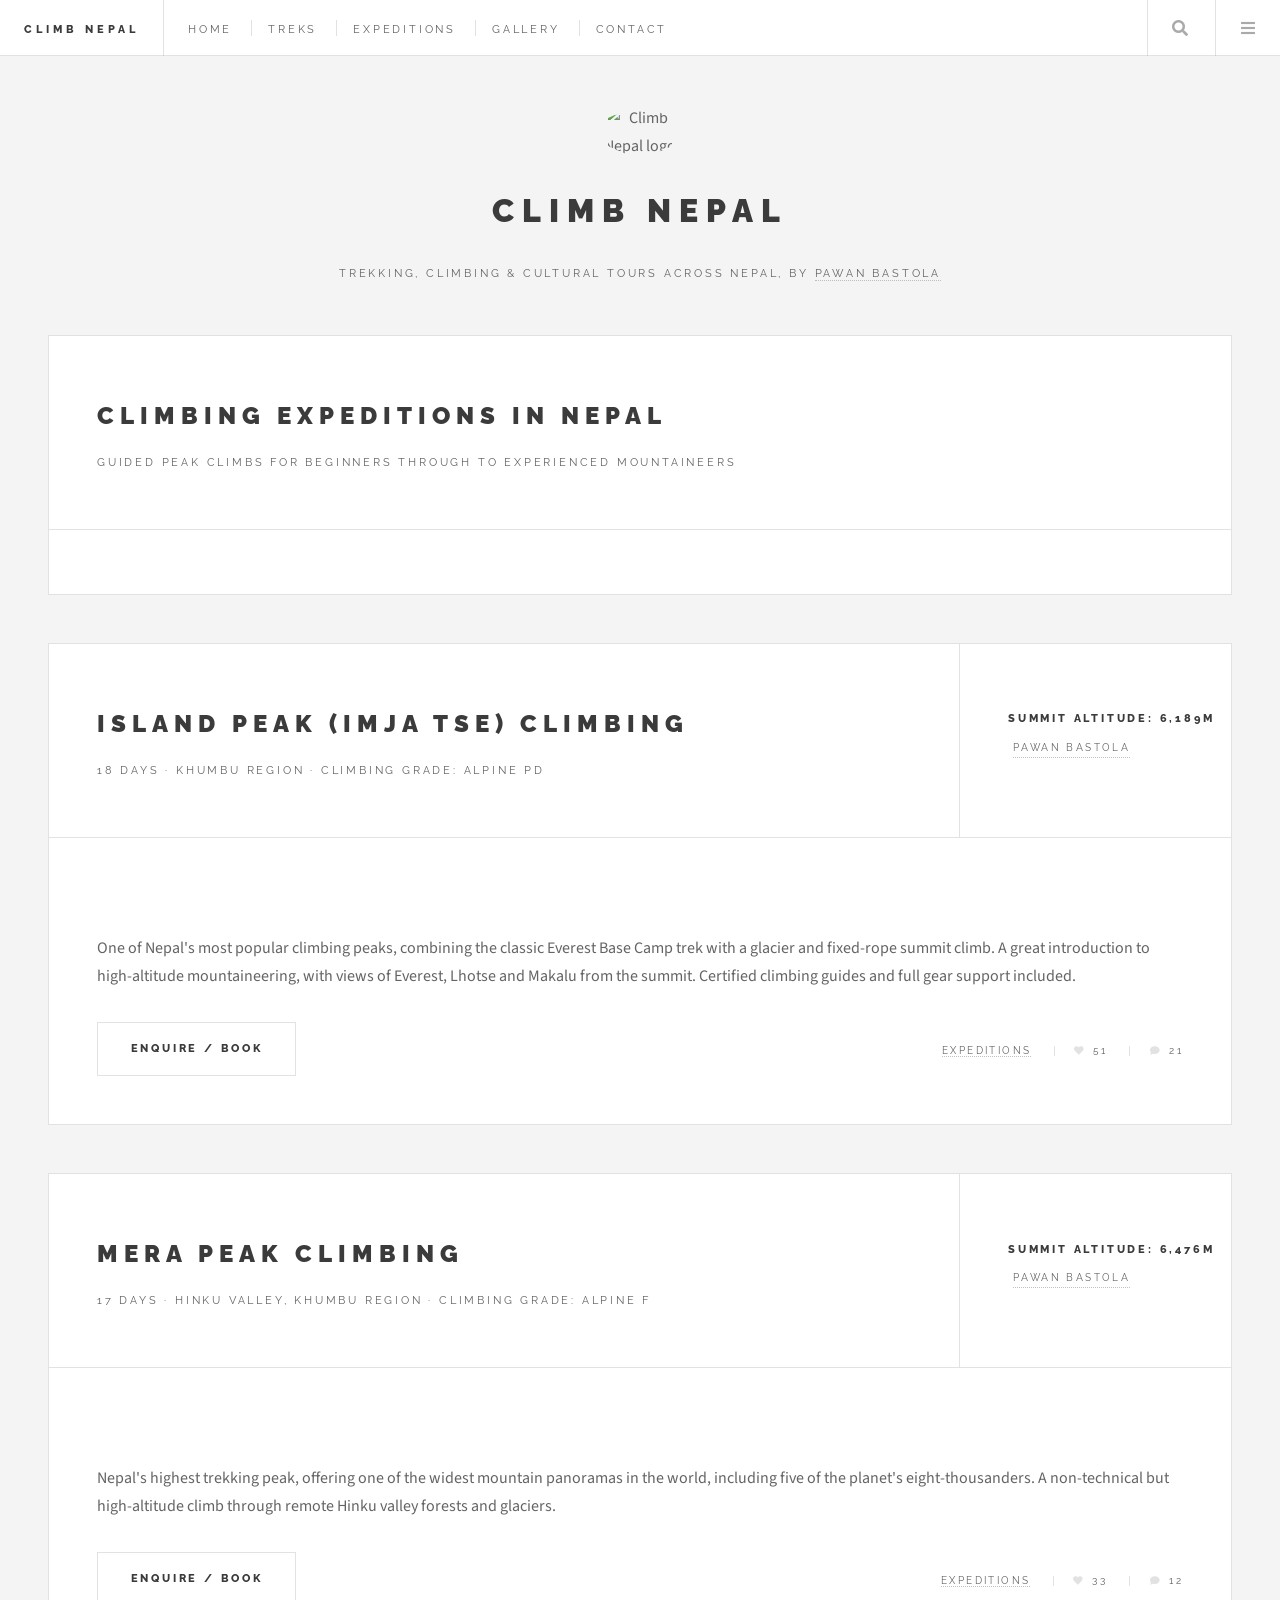
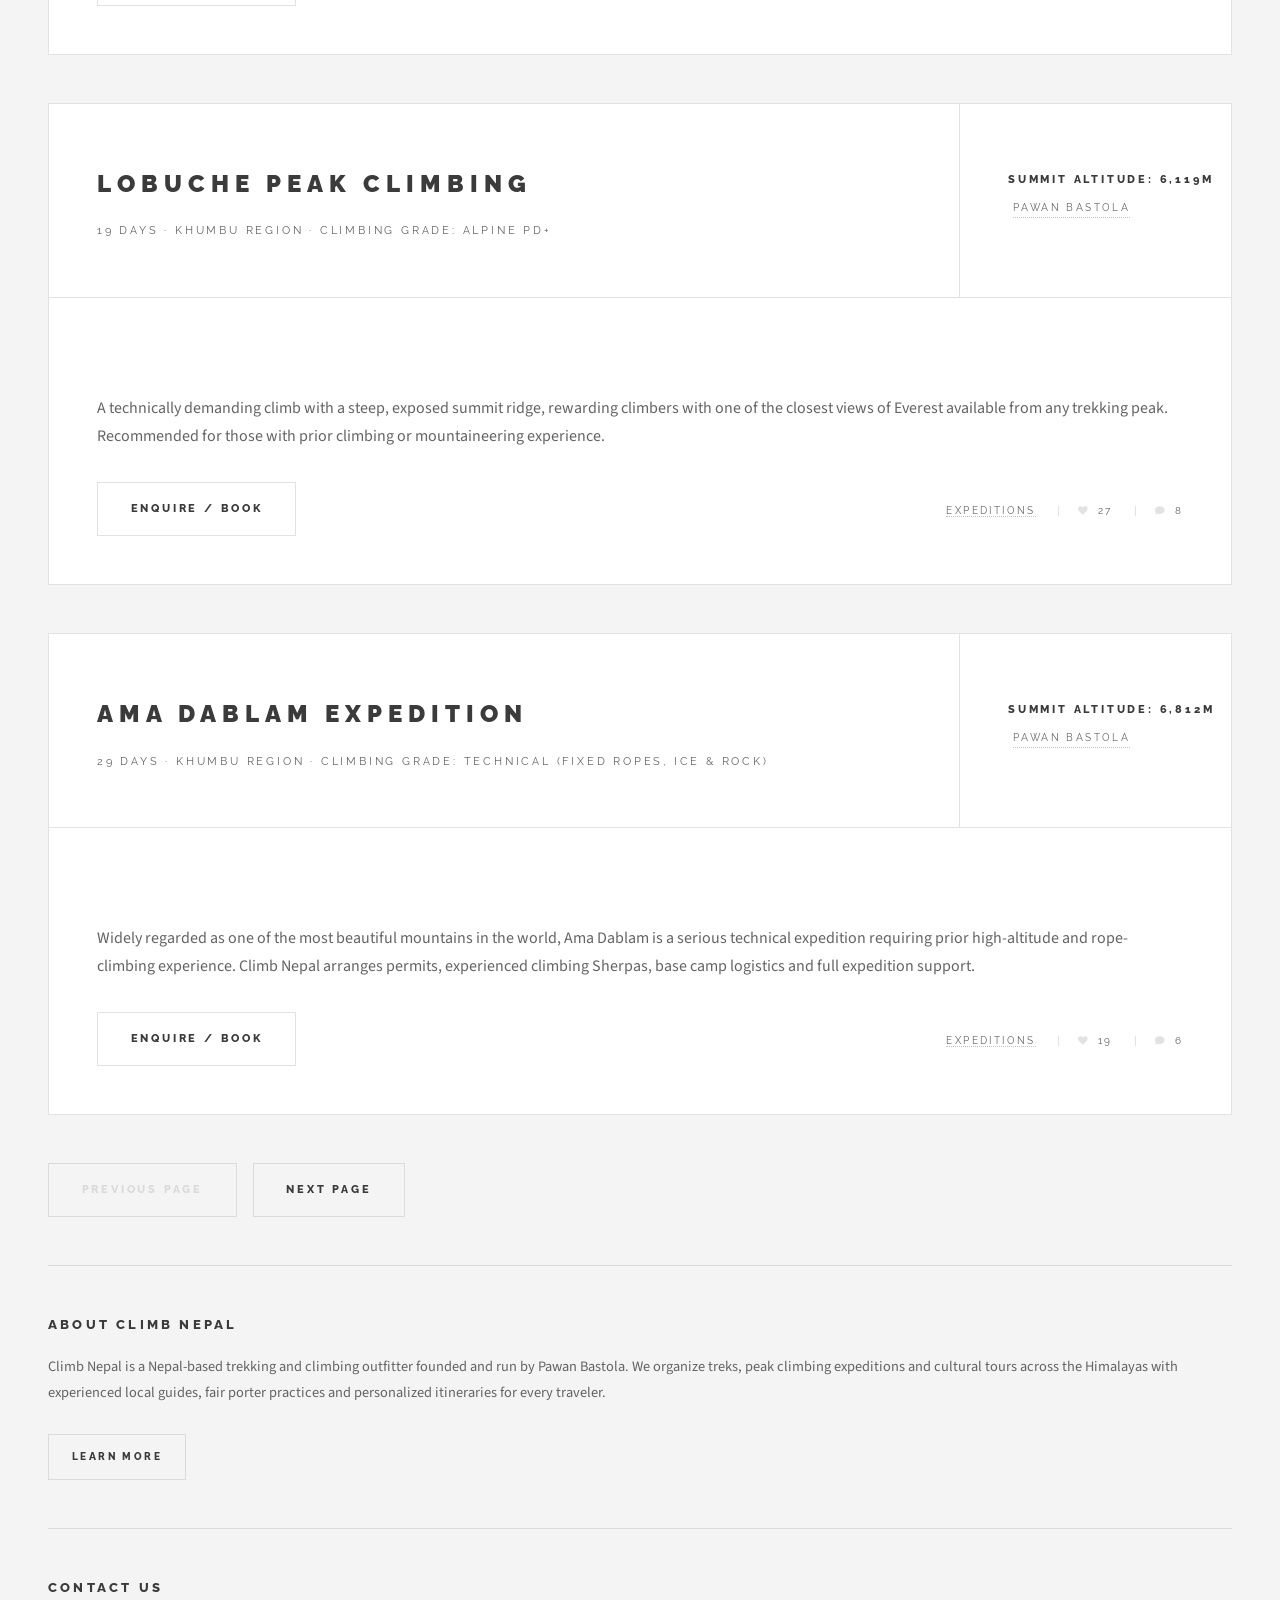
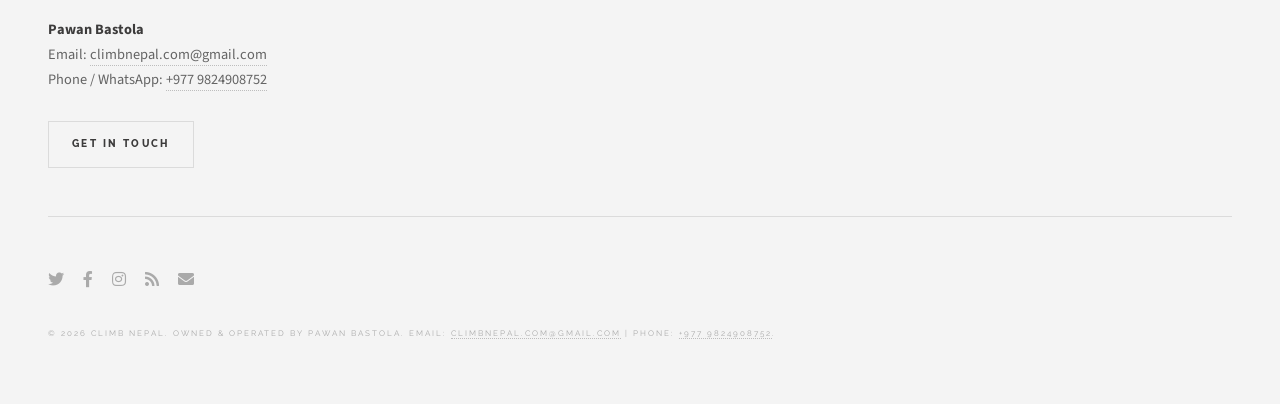
==== expeditions.html @ e48741c3 "Added via upload commit to host in git" ====
<!DOCTYPE HTML>

<html>

<head>
	<title>Expeditions | Climb Nepal</title>
	<meta charset="utf-8" />
	<meta name="viewport" content="width=device-width, initial-scale=1, user-scalable=no" />
	<meta name="description" content="Guided peak climbing expeditions in Nepal with Climb Nepal - Island Peak, Mera Peak, Lobuche, Ama Dablam and more." />
	<link rel="stylesheet" href="assets/css/main.css" />
</head>

<body class="is-preload">

	<!-- Wrapper -->
	<div id="wrapper">

		<!-- Header -->
		<header id="header">
			<h1><a href="index.html">Climb Nepal</a></h1>
			<nav class="links">
				<ul>
					<li><a href="index.html">Home</a></li>
					<li><a href="treks.html">Treks</a></li>
					<li><a href="expeditions.html" class="active">Expeditions</a></li>
					<li><a href="gallery.html">Gallery</a></li>
					<li><a href="contact.html">Contact</a></li>
				</ul>
			</nav>
			<nav class="main">
				<ul>
					<li class="search">
						<a class="fa-search" href="#search">Search</a>
						<form id="search" method="get" action="#">
							<input type="text" name="query" placeholder="Search treks, peaks, tours..." />
						</form>
					</li>
					<li class="menu">
						<a class="fa-bars" href="#menu">Menu</a>
					</li>
				</ul>
			</nav>
		</header>

		<!-- Menu -->
		<section id="menu">

			<!-- Search -->
			<section>
				<form class="search" method="get" action="#">
					<input type="text" name="query" placeholder="Search treks, peaks, tours..." />
				</form>
			</section>

			<!-- Links -->
			<section>
				<ul class="links">
					<li>
						<a href="treks.html">
							<h3>Trekking Packages</h3>
							<p>Everest, Annapurna, Langtang &amp; Manaslu routes</p>
						</a>
					</li>
					<li>
						<a href="expeditions.html">
							<h3>Peak Climbing</h3>
							<p>Guided climbs on Nepal's trekking peaks</p>
						</a>
					</li>
					<li>
						<a href="tours.html">
							<h3>Cultural Tours</h3>
							<p>Kathmandu Valley heritage &amp; sightseeing</p>
						</a>
					</li>
					<li>
						<a href="contact.html">
							<h3>Plan Your Trip</h3>
							<p>Talk to us about custom itineraries</p>
						</a>
					</li>
				</ul>
			</section>

			<!-- Actions -->
			<section>
				<ul class="actions stacked">
					<li><a href="contact.html" class="button large fit">Book Now</a></li>
				</ul>
			</section>

		</section>

		<!-- Main -->
		<div id="main">

			<!-- Page Title -->
			<article class="post">
				<header>
					<div class="title">
						<h2>Climbing Expeditions in Nepal</h2>
						<p>Guided peak climbs for beginners through to experienced mountaineers</p>
					</div>
				</header>
			</article>

			<!-- Expedition -->
			<article class="post">
				<header>
					<div class="title">
						<h2><a href="single.html">Island Peak (Imja Tse) Climbing</a></h2>
						<p>18 Days &middot; Khumbu Region &middot; Climbing Grade: Alpine PD</p>
					</div>
					<div class="meta">
						<time class="published" datetime="2026-04-05">Summit altitude: 6,189m</time>
						<a href="#" class="author"><span class="name">Pawan Bastola</span><img src="images/avatar.jpg"
								alt="" /></a>
					</div>
				</header>
				<a href="single.html" class="image featured"><img src="images/pic03.jpg" alt="" /></a>
				<p>One of Nepal's most popular climbing peaks, combining the classic Everest Base Camp trek with a
					glacier and fixed-rope summit climb. A great introduction to high-altitude mountaineering, with
					views of Everest, Lhotse and Makalu from the summit. Certified climbing guides and full gear
					support included.</p>
				<footer>
					<ul class="actions">
						<li><a href="contact.html" class="button large">Enquire / Book</a></li>
					</ul>
					<ul class="stats">
						<li><a href="#">Expeditions</a></li>
						<li><a href="#" class="icon solid fa-heart">51</a></li>
						<li><a href="#" class="icon solid fa-comment">21</a></li>
					</ul>
				</footer>
			</article>

			<!-- Expedition -->
			<article class="post">
				<header>
					<div class="title">
						<h2><a href="single.html">Mera Peak Climbing</a></h2>
						<p>17 Days &middot; Hinku Valley, Khumbu Region &middot; Climbing Grade: Alpine F</p>
					</div>
					<div class="meta">
						<time class="published" datetime="2026-01-18">Summit altitude: 6,476m</time>
						<a href="#" class="author"><span class="name">Pawan Bastola</span><img src="images/avatar.jpg"
								alt="" /></a>
					</div>
				</header>
				<a href="single.html" class="image featured"><img src="images/pic11.jpg" alt="" /></a>
				<p>Nepal's highest trekking peak, offering one of the widest mountain panoramas in the world,
					including five of the planet's eight-thousanders. A non-technical but high-altitude climb
					through remote Hinku valley forests and glaciers.</p>
				<footer>
					<ul class="actions">
						<li><a href="contact.html" class="button large">Enquire / Book</a></li>
					</ul>
					<ul class="stats">
						<li><a href="#">Expeditions</a></li>
						<li><a href="#" class="icon solid fa-heart">33</a></li>
						<li><a href="#" class="icon solid fa-comment">12</a></li>
					</ul>
				</footer>
			</article>

			<!-- Expedition -->
			<article class="post">
				<header>
					<div class="title">
						<h2><a href="single.html">Lobuche Peak Climbing</a></h2>
						<p>19 Days &middot; Khumbu Region &middot; Climbing Grade: Alpine PD+</p>
					</div>
					<div class="meta">
						<time class="published" datetime="2026-03-12">Summit altitude: 6,119m</time>
						<a href="#" class="author"><span class="name">Pawan Bastola</span><img src="images/avatar.jpg"
								alt="" /></a>
					</div>
				</header>
				<a href="single.html" class="image featured"><img src="images/pic09.jpg" alt="" /></a>
				<p>A technically demanding climb with a steep, exposed summit ridge, rewarding climbers with one of
					the closest views of Everest available from any trekking peak. Recommended for those with prior
					climbing or mountaineering experience.</p>
				<footer>
					<ul class="actions">
						<li><a href="contact.html" class="button large">Enquire / Book</a></li>
					</ul>
					<ul class="stats">
						<li><a href="#">Expeditions</a></li>
						<li><a href="#" class="icon solid fa-heart">27</a></li>
						<li><a href="#" class="icon solid fa-comment">8</a></li>
					</ul>
				</footer>
			</article>

			<!-- Expedition -->
			<article class="post">
				<header>
					<div class="title">
						<h2><a href="single.html">Ama Dablam Expedition</a></h2>
						<p>29 Days &middot; Khumbu Region &middot; Climbing Grade: Technical (fixed ropes, ice &amp; rock)</p>
					</div>
					<div class="meta">
						<time class="published" datetime="2026-09-15">Summit altitude: 6,812m</time>
						<a href="#" class="author"><span class="name">Pawan Bastola</span><img src="images/avatar.jpg"
								alt="" /></a>
					</div>
				</header>
				<a href="single.html" class="image featured"><img src="images/pic12.jpg" alt="" /></a>
				<p>Widely regarded as one of the most beautiful mountains in the world, Ama Dablam is a serious
					technical expedition requiring prior high-altitude and rope-climbing experience. Climb Nepal
					arranges permits, experienced climbing Sherpas, base camp logistics and full expedition support.</p>
				<footer>
					<ul class="actions">
						<li><a href="contact.html" class="button large">Enquire / Book</a></li>
					</ul>
					<ul class="stats">
						<li><a href="#">Expeditions</a></li>
						<li><a href="#" class="icon solid fa-heart">19</a></li>
						<li><a href="#" class="icon solid fa-comment">6</a></li>
					</ul>
				</footer>
			</article>

			<!-- Pagination -->
			<ul class="actions pagination">
				<li><a href="" class="disabled button large previous">Previous Page</a></li>
				<li><a href="#" class="button large next">Next Page</a></li>
			</ul>

		</div>

		<!-- Sidebar -->
		<section id="sidebar">

			<!-- Intro -->
			<section id="intro">
				<a href="index.html" class="logo"><img src="images/logo.jpg" alt="Climb Nepal logo" /></a>
				<header>
					<h2>Climb Nepal</h2>
					<p>Trekking, climbing &amp; cultural tours across Nepal, by <a href="contact.html">Pawan Bastola</a></p>
				</header>
			</section>

			<!-- About -->
			<section class="blurb">
				<h2>About Climb Nepal</h2>
				<p>Climb Nepal is a Nepal-based trekking and climbing outfitter founded and run by Pawan Bastola.
					We organize treks, peak climbing expeditions and cultural tours across the Himalayas with
					experienced local guides, fair porter practices and personalized itineraries for every traveler.</p>
				<ul class="actions">
					<li><a href="about.html" class="button">Learn More</a></li>
				</ul>
			</section>

			<!-- Contact -->
			<section class="blurb">
				<h2>Contact Us</h2>
				<p>
					<strong>Pawan Bastola</strong><br />
					Email: <a href="mailto:climbnepal.com@gmail.com">climbnepal.com@gmail.com</a><br />
					Phone / WhatsApp: <a href="tel:+9779824908752">+977 9824908752</a>
				</p>
				<ul class="actions">
					<li><a href="contact.html" class="button">Get In Touch</a></li>
				</ul>
			</section>

			<!-- Footer -->
			<section id="footer">
				<ul class="icons">
					<li><a href="#" class="icon brands fa-twitter"><span class="label">Twitter</span></a></li>
					<li><a href="#" class="icon brands fa-facebook-f"><span class="label">Facebook</span></a></li>
					<li><a href="#" class="icon brands fa-instagram"><span class="label">Instagram</span></a></li>
					<li><a href="#" class="icon solid fa-rss"><span class="label">RSS</span></a></li>
					<li><a href="mailto:climbnepal.com@gmail.com" class="icon solid fa-envelope"><span class="label">Email</span></a></li>
				</ul>
				<p class="copyright">&copy; 2026 Climb Nepal. Owned &amp; operated by Pawan Bastola. Email:
					<a href="mailto:climbnepal.com@gmail.com">climbnepal.com@gmail.com</a> | Phone:
					<a href="tel:+9779824908752">+977 9824908752</a>.</p>
			</section>

		</section>

	</div>

	<!-- Scripts -->
	<script src="assets/js/jquery.min.js"></script>
	<script src="assets/js/browser.min.js"></script>
	<script src="assets/js/breakpoints.min.js"></script>
	<script src="assets/js/util.js"></script>
	<script src="assets/js/main.js"></script>

</body>

</html>
---- assets/css/main.css ----
@import url(fontawesome-all.min.css);
@import url("https://fonts.googleapis.com/css?family=Source+Sans+Pro:400,700|Raleway:400,800,900");

/*
	Future Imperfect by HTML5 UP
	html5up.net | @ajlkn
	Free for personal and commercial use under the CCA 3.0 license (html5up.net/license)
*/

html, body, div, span, applet, object,
iframe, h1, h2, h3, h4, h5, h6, p, blockquote,
pre, a, abbr, acronym, address, big, cite,
code, del, dfn, em, img, ins, kbd, q, s, samp,
small, strike, strong, sub, sup, tt, var, b,
u, i, center, dl, dt, dd, ol, ul, li, fieldset,
form, label, legend, table, caption, tbody,
tfoot, thead, tr, th, td, article, aside,
canvas, details, embed, figure, figcaption,
footer, header, hgroup, menu, nav, output, ruby,
section, summary, time, mark, audio, video {
	margin: 0;
	padding: 0;
	border: 0;
	font-size: 100%;
	font: inherit;
	vertical-align: baseline;}

article, aside, details, figcaption, figure,
footer, header, hgroup, menu, nav, section {
	display: block;}

body {
	line-height: 1;
}

ol, ul {
	list-style: none;
}

blockquote, q {
	quotes: none;
}

	blockquote:before, blockquote:after, q:before, q:after {
		content: '';
		content: none;
	}

table {
	border-collapse: collapse;
	border-spacing: 0;
}

body {
	-webkit-text-size-adjust: none;
}

mark {
	background-color: transparent;
	color: inherit;
}

input::-moz-focus-inner {
	border: 0;
	padding: 0;
}

input, select, textarea {
	-moz-appearance: none;
	-webkit-appearance: none;
	-ms-appearance: none;
	appearance: none;
}

/* Basic */

	@-ms-viewport {
		width: device-width;
	}

	body {
		-ms-overflow-style: scrollbar;
	}

	@media screen and (max-width: 480px) {

		html, body {
			min-width: 320px;
		}

	}

	html {
		box-sizing: border-box;
	}

	*, *:before, *:after {
		box-sizing: inherit;
	}

	body {
		background: #f4f4f4;
	}

		body.is-preload *, body.is-preload *:before, body.is-preload *:after {
			-moz-animation: none !important;
			-webkit-animation: none !important;
			-ms-animation: none !important;
			animation: none !important;
			-moz-transition: none !important;
			-webkit-transition: none !important;
			-ms-transition: none !important;
			transition: none !important;
		}

/* Type */

	body, input, select, textarea {
		color: #646464;
		font-family: "Source Sans Pro", Helvetica, sans-serif;
		font-size: 14pt;
		font-weight: 400;
		line-height: 1.75;
	}

		@media screen and (max-width: 1680px) {

			body, input, select, textarea {
				font-size: 12pt;
			}

		}

		@media screen and (max-width: 1280px) {

			body, input, select, textarea {
				font-size: 12pt;
			}

		}

		@media screen and (max-width: 980px) {

			body, input, select, textarea {
				font-size: 12pt;
			}

		}

		@media screen and (max-width: 736px) {

			body, input, select, textarea {
				font-size: 12pt;
			}

		}

		@media screen and (max-width: 480px) {

			body, input, select, textarea {
				font-size: 12pt;
			}

		}

	a {
		-moz-transition: color 0.2s ease, border-bottom-color 0.2s ease;
		-webkit-transition: color 0.2s ease, border-bottom-color 0.2s ease;
		-ms-transition: color 0.2s ease, border-bottom-color 0.2s ease;
		transition: color 0.2s ease, border-bottom-color 0.2s ease;
		border-bottom: dotted 1px rgba(160, 160, 160, 0.65);
		color: inherit;
		text-decoration: none;
	}

		a:before {
			-moz-transition: color 0.2s ease;
			-webkit-transition: color 0.2s ease;
			-ms-transition: color 0.2s ease;
			transition: color 0.2s ease;
		}

		a:hover {
			border-bottom-color: transparent;
			color: #2ebaae !important;
		}

			a:hover:before {
				color: #2ebaae !important;
			}

	strong, b {
		color: #3c3b3b;
		font-weight: 700;
	}

	em, i {
		font-style: italic;
	}

	p {
		margin: 0 0 2em 0;
	}

	h1, h2, h3, h4, h5, h6 {
		color: #3c3b3b;
		font-family: "Raleway", Helvetica, sans-serif;
		font-weight: 800;
		letter-spacing: 0.25em;
		line-height: 1.65;
		margin: 0 0 1em 0;
		text-transform: uppercase;
	}

		h1 a, h2 a, h3 a, h4 a, h5 a, h6 a {
			color: inherit;
			border-bottom: 0;
		}

	h2 {
		font-size: 1.1em;
	}

	h3 {
		font-size: 0.9em;
	}

	h4 {
		font-size: 0.7em;
	}

	h5 {
		font-size: 0.7em;
	}

	h6 {
		font-size: 0.7em;
	}

	sub {
		font-size: 0.8em;
		position: relative;
		top: 0.5em;
	}

	sup {
		font-size: 0.8em;
		position: relative;
		top: -0.5em;
	}

	blockquote {
		border-left: solid 4px rgba(160, 160, 160, 0.3);
		font-style: italic;
		margin: 0 0 2em 0;
		padding: 0.5em 0 0.5em 2em;
	}

	code {
		background: rgba(160, 160, 160, 0.075);
		border: solid 1px rgba(160, 160, 160, 0.3);
		font-family: "Courier New", monospace;
		font-size: 0.9em;
		margin: 0 0.25em;
		padding: 0.25em 0.65em;
	}

	pre {
		-webkit-overflow-scrolling: touch;
		font-family: "Courier New", monospace;
		font-size: 0.9em;
		margin: 0 0 2em 0;
	}

		pre code {
			display: block;
			line-height: 1.75em;
			padding: 1em 1.5em;
			overflow-x: auto;
		}

	hr {
		border: 0;
		border-bottom: solid 1px rgba(160, 160, 160, 0.3);
		margin: 2em 0;
	}

		hr.major {
			margin: 3em 0;
		}

	.align-left {
		text-align: left;
	}

	.align-center {
		text-align: center;
	}

	.align-right {
		text-align: right;
	}

/* Row */

	.row {
		display: flex;
		flex-wrap: wrap;
		box-sizing: border-box;
		align-items: stretch;
	}

		.row > * {
			box-sizing: border-box;
		}

		.row.gtr-uniform > * > :last-child {
			margin-bottom: 0;
		}

		.row.aln-left {
			justify-content: flex-start;
		}

		.row.aln-center {
			justify-content: center;
		}

		.row.aln-right {
			justify-content: flex-end;
		}

		.row.aln-top {
			align-items: flex-start;
		}

		.row.aln-middle {
			align-items: center;
		}

		.row.aln-bottom {
			align-items: flex-end;
		}

		.row > .imp {
			order: -1;
		}

		.row > .col-1 {
			width: 8.33333%;
		}

		.row > .off-1 {
			margin-left: 8.33333%;
		}

		.row > .col-2 {
			width: 16.66667%;
		}

		.row > .off-2 {
			margin-left: 16.66667%;
		}

		.row > .col-3 {
			width: 25%;
		}

		.row > .off-3 {
			margin-left: 25%;
		}

		.row > .col-4 {
			width: 33.33333%;
		}

		.row > .off-4 {
			margin-left: 33.33333%;
		}

		.row > .col-5 {
			width: 41.66667%;
		}

		.row > .off-5 {
			margin-left: 41.66667%;
		}

		.row > .col-6 {
			width: 50%;
		}

		.row > .off-6 {
			margin-left: 50%;
		}

		.row > .col-7 {
			width: 58.33333%;
		}

		.row > .off-7 {
			margin-left: 58.33333%;
		}

		.row > .col-8 {
			width: 66.66667%;
		}

		.row > .off-8 {
			margin-left: 66.66667%;
		}

		.row > .col-9 {
			width: 75%;
		}

		.row > .off-9 {
			margin-left: 75%;
		}

		.row > .col-10 {
			width: 83.33333%;
		}

		.row > .off-10 {
			margin-left: 83.33333%;
		}

		.row > .col-11 {
			width: 91.66667%;
		}

		.row > .off-11 {
			margin-left: 91.66667%;
		}

		.row > .col-12 {
			width: 100%;
		}

		.row > .off-12 {
			margin-left: 100%;
		}

		.row.gtr-0 {
			margin-top: 0;
			margin-left: 0em;
		}

			.row.gtr-0 > * {
				padding: 0 0 0 0em;
			}

			.row.gtr-0.gtr-uniform {
				margin-top: 0em;
			}

				.row.gtr-0.gtr-uniform > * {
					padding-top: 0em;
				}

		.row.gtr-25 {
			margin-top: 0;
			margin-left: -0.25em;
		}

			.row.gtr-25 > * {
				padding: 0 0 0 0.25em;
			}

			.row.gtr-25.gtr-uniform {
				margin-top: -0.25em;
			}

				.row.gtr-25.gtr-uniform > * {
					padding-top: 0.25em;
				}

		.row.gtr-50 {
			margin-top: 0;
			margin-left: -0.5em;
		}

			.row.gtr-50 > * {
				padding: 0 0 0 0.5em;
			}

			.row.gtr-50.gtr-uniform {
				margin-top: -0.5em;
			}

				.row.gtr-50.gtr-uniform > * {
					padding-top: 0.5em;
				}

		.row {
			margin-top: 0;
			margin-left: -1em;
		}

			.row > * {
				padding: 0 0 0 1em;
			}

			.row.gtr-uniform {
				margin-top: -1em;
			}

				.row.gtr-uniform > * {
					padding-top: 1em;
				}

		.row.gtr-150 {
			margin-top: 0;
			margin-left: -1.5em;
		}

			.row.gtr-150 > * {
				padding: 0 0 0 1.5em;
			}

			.row.gtr-150.gtr-uniform {
				margin-top: -1.5em;
			}

				.row.gtr-150.gtr-uniform > * {
					padding-top: 1.5em;
				}

		.row.gtr-200 {
			margin-top: 0;
			margin-left: -2em;
		}

			.row.gtr-200 > * {
				padding: 0 0 0 2em;
			}

			.row.gtr-200.gtr-uniform {
				margin-top: -2em;
			}

				.row.gtr-200.gtr-uniform > * {
					padding-top: 2em;
				}

		@media screen and (max-width: 1680px) {

			.row {
				display: flex;
				flex-wrap: wrap;
				box-sizing: border-box;
				align-items: stretch;
			}

				.row > * {
					box-sizing: border-box;
				}

				.row.gtr-uniform > * > :last-child {
					margin-bottom: 0;
				}

				.row.aln-left {
					justify-content: flex-start;
				}

				.row.aln-center {
					justify-content: center;
				}

				.row.aln-right {
					justify-content: flex-end;
				}

				.row.aln-top {
					align-items: flex-start;
				}

				.row.aln-middle {
					align-items: center;
				}

				.row.aln-bottom {
					align-items: flex-end;
				}

				.row > .imp-xlarge {
					order: -1;
				}

				.row > .col-1-xlarge {
					width: 8.33333%;
				}

				.row > .off-1-xlarge {
					margin-left: 8.33333%;
				}

				.row > .col-2-xlarge {
					width: 16.66667%;
				}

				.row > .off-2-xlarge {
					margin-left: 16.66667%;
				}

				.row > .col-3-xlarge {
					width: 25%;
				}

				.row > .off-3-xlarge {
					margin-left: 25%;
				}

				.row > .col-4-xlarge {
					width: 33.33333%;
				}

				.row > .off-4-xlarge {
					margin-left: 33.33333%;
				}

				.row > .col-5-xlarge {
					width: 41.66667%;
				}

				.row > .off-5-xlarge {
					margin-left: 41.66667%;
				}

				.row > .col-6-xlarge {
					width: 50%;
				}

				.row > .off-6-xlarge {
					margin-left: 50%;
				}

				.row > .col-7-xlarge {
					width: 58.33333%;
				}

				.row > .off-7-xlarge {
					margin-left: 58.33333%;
				}

				.row > .col-8-xlarge {
					width: 66.66667%;
				}

				.row > .off-8-xlarge {
					margin-left: 66.66667%;
				}

				.row > .col-9-xlarge {
					width: 75%;
				}

				.row > .off-9-xlarge {
					margin-left: 75%;
				}

				.row > .col-10-xlarge {
					width: 83.33333%;
				}

				.row > .off-10-xlarge {
					margin-left: 83.33333%;
				}

				.row > .col-11-xlarge {
					width: 91.66667%;
				}

				.row > .off-11-xlarge {
					margin-left: 91.66667%;
				}

				.row > .col-12-xlarge {
					width: 100%;
				}

				.row > .off-12-xlarge {
					margin-left: 100%;
				}

				.row.gtr-0 {
					margin-top: 0;
					margin-left: 0em;
				}

					.row.gtr-0 > * {
						padding: 0 0 0 0em;
					}

					.row.gtr-0.gtr-uniform {
						margin-top: 0em;
					}

						.row.gtr-0.gtr-uniform > * {
							padding-top: 0em;
						}

				.row.gtr-25 {
					margin-top: 0;
					margin-left: -0.25em;
				}

					.row.gtr-25 > * {
						padding: 0 0 0 0.25em;
					}

					.row.gtr-25.gtr-uniform {
						margin-top: -0.25em;
					}

						.row.gtr-25.gtr-uniform > * {
							padding-top: 0.25em;
						}

				.row.gtr-50 {
					margin-top: 0;
					margin-left: -0.5em;
				}

					.row.gtr-50 > * {
						padding: 0 0 0 0.5em;
					}

					.row.gtr-50.gtr-uniform {
						margin-top: -0.5em;
					}

						.row.gtr-50.gtr-uniform > * {
							padding-top: 0.5em;
						}

				.row {
					margin-top: 0;
					margin-left: -1em;
				}

					.row > * {
						padding: 0 0 0 1em;
					}

					.row.gtr-uniform {
						margin-top: -1em;
					}

						.row.gtr-uniform > * {
							padding-top: 1em;
						}

				.row.gtr-150 {
					margin-top: 0;
					margin-left: -1.5em;
				}

					.row.gtr-150 > * {
						padding: 0 0 0 1.5em;
					}

					.row.gtr-150.gtr-uniform {
						margin-top: -1.5em;
					}

						.row.gtr-150.gtr-uniform > * {
							padding-top: 1.5em;
						}

				.row.gtr-200 {
					margin-top: 0;
					margin-left: -2em;
				}

					.row.gtr-200 > * {
						padding: 0 0 0 2em;
					}

					.row.gtr-200.gtr-uniform {
						margin-top: -2em;
					}

						.row.gtr-200.gtr-uniform > * {
							padding-top: 2em;
						}

		}

		@media screen and (max-width: 1280px) {

			.row {
				display: flex;
				flex-wrap: wrap;
				box-sizing: border-box;
				align-items: stretch;
			}

				.row > * {
					box-sizing: border-box;
				}

				.row.gtr-uniform > * > :last-child {
					margin-bottom: 0;
				}

				.row.aln-left {
					justify-content: flex-start;
				}

				.row.aln-center {
					justify-content: center;
				}

				.row.aln-right {
					justify-content: flex-end;
				}

				.row.aln-top {
					align-items: flex-start;
				}

				.row.aln-middle {
					align-items: center;
				}

				.row.aln-bottom {
					align-items: flex-end;
				}

				.row > .imp-large {
					order: -1;
				}

				.row > .col-1-large {
					width: 8.33333%;
				}

				.row > .off-1-large {
					margin-left: 8.33333%;
				}

				.row > .col-2-large {
					width: 16.66667%;
				}

				.row > .off-2-large {
					margin-left: 16.66667%;
				}

				.row > .col-3-large {
					width: 25%;
				}

				.row > .off-3-large {
					margin-left: 25%;
				}

				.row > .col-4-large {
					width: 33.33333%;
				}

				.row > .off-4-large {
					margin-left: 33.33333%;
				}

				.row > .col-5-large {
					width: 41.66667%;
				}

				.row > .off-5-large {
					margin-left: 41.66667%;
				}

				.row > .col-6-large {
					width: 50%;
				}

				.row > .off-6-large {
					margin-left: 50%;
				}

				.row > .col-7-large {
					width: 58.33333%;
				}

				.row > .off-7-large {
					margin-left: 58.33333%;
				}

				.row > .col-8-large {
					width: 66.66667%;
				}

				.row > .off-8-large {
					margin-left: 66.66667%;
				}

				.row > .col-9-large {
					width: 75%;
				}

				.row > .off-9-large {
					margin-left: 75%;
				}

				.row > .col-10-large {
					width: 83.33333%;
				}

				.row > .off-10-large {
					margin-left: 83.33333%;
				}

				.row > .col-11-large {
					width: 91.66667%;
				}

				.row > .off-11-large {
					margin-left: 91.66667%;
				}

				.row > .col-12-large {
					width: 100%;
				}

				.row > .off-12-large {
					margin-left: 100%;
				}

				.row.gtr-0 {
					margin-top: 0;
					margin-left: 0em;
				}

					.row.gtr-0 > * {
						padding: 0 0 0 0em;
					}

					.row.gtr-0.gtr-uniform {
						margin-top: 0em;
					}

						.row.gtr-0.gtr-uniform > * {
							padding-top: 0em;
						}

				.row.gtr-25 {
					margin-top: 0;
					margin-left: -0.25em;
				}

					.row.gtr-25 > * {
						padding: 0 0 0 0.25em;
					}

					.row.gtr-25.gtr-uniform {
						margin-top: -0.25em;
					}

						.row.gtr-25.gtr-uniform > * {
							padding-top: 0.25em;
						}

				.row.gtr-50 {
					margin-top: 0;
					margin-left: -0.5em;
				}

					.row.gtr-50 > * {
						padding: 0 0 0 0.5em;
					}

					.row.gtr-50.gtr-uniform {
						margin-top: -0.5em;
					}

						.row.gtr-50.gtr-uniform > * {
							padding-top: 0.5em;
						}

				.row {
					margin-top: 0;
					margin-left: -1em;
				}

					.row > * {
						padding: 0 0 0 1em;
					}

					.row.gtr-uniform {
						margin-top: -1em;
					}

						.row.gtr-uniform > * {
							padding-top: 1em;
						}

				.row.gtr-150 {
					margin-top: 0;
					margin-left: -1.5em;
				}

					.row.gtr-150 > * {
						padding: 0 0 0 1.5em;
					}

					.row.gtr-150.gtr-uniform {
						margin-top: -1.5em;
					}

						.row.gtr-150.gtr-uniform > * {
							padding-top: 1.5em;
						}

				.row.gtr-200 {
					margin-top: 0;
					margin-left: -2em;
				}

					.row.gtr-200 > * {
						padding: 0 0 0 2em;
					}

					.row.gtr-200.gtr-uniform {
						margin-top: -2em;
					}

						.row.gtr-200.gtr-uniform > * {
							padding-top: 2em;
						}

		}

		@media screen and (max-width: 980px) {

			.row {
				display: flex;
				flex-wrap: wrap;
				box-sizing: border-box;
				align-items: stretch;
			}

				.row > * {
					box-sizing: border-box;
				}

				.row.gtr-uniform > * > :last-child {
					margin-bottom: 0;
				}

				.row.aln-left {
					justify-content: flex-start;
				}

				.row.aln-center {
					justify-content: center;
				}

				.row.aln-right {
					justify-content: flex-end;
				}

				.row.aln-top {
					align-items: flex-start;
				}

				.row.aln-middle {
					align-items: center;
				}

				.row.aln-bottom {
					align-items: flex-end;
				}

				.row > .imp-medium {
					order: -1;
				}

				.row > .col-1-medium {
					width: 8.33333%;
				}

				.row > .off-1-medium {
					margin-left: 8.33333%;
				}

				.row > .col-2-medium {
					width: 16.66667%;
				}

				.row > .off-2-medium {
					margin-left: 16.66667%;
				}

				.row > .col-3-medium {
					width: 25%;
				}

				.row > .off-3-medium {
					margin-left: 25%;
				}

				.row > .col-4-medium {
					width: 33.33333%;
				}

				.row > .off-4-medium {
					margin-left: 33.33333%;
				}

				.row > .col-5-medium {
					width: 41.66667%;
				}

				.row > .off-5-medium {
					margin-left: 41.66667%;
				}

				.row > .col-6-medium {
					width: 50%;
				}

				.row > .off-6-medium {
					margin-left: 50%;
				}

				.row > .col-7-medium {
					width: 58.33333%;
				}

				.row > .off-7-medium {
					margin-left: 58.33333%;
				}

				.row > .col-8-medium {
					width: 66.66667%;
				}

				.row > .off-8-medium {
					margin-left: 66.66667%;
				}

				.row > .col-9-medium {
					width: 75%;
				}

				.row > .off-9-medium {
					margin-left: 75%;
				}

				.row > .col-10-medium {
					width: 83.33333%;
				}

				.row > .off-10-medium {
					margin-left: 83.33333%;
				}

				.row > .col-11-medium {
					width: 91.66667%;
				}

				.row > .off-11-medium {
					margin-left: 91.66667%;
				}

				.row > .col-12-medium {
					width: 100%;
				}

				.row > .off-12-medium {
					margin-left: 100%;
				}

				.row.gtr-0 {
					margin-top: 0;
					margin-left: 0em;
				}

					.row.gtr-0 > * {
						padding: 0 0 0 0em;
					}

					.row.gtr-0.gtr-uniform {
						margin-top: 0em;
					}

						.row.gtr-0.gtr-uniform > * {
							padding-top: 0em;
						}

				.row.gtr-25 {
					margin-top: 0;
					margin-left: -0.25em;
				}

					.row.gtr-25 > * {
						padding: 0 0 0 0.25em;
					}

					.row.gtr-25.gtr-uniform {
						margin-top: -0.25em;
					}

						.row.gtr-25.gtr-uniform > * {
							padding-top: 0.25em;
						}

				.row.gtr-50 {
					margin-top: 0;
					margin-left: -0.5em;
				}

					.row.gtr-50 > * {
						padding: 0 0 0 0.5em;
					}

					.row.gtr-50.gtr-uniform {
						margin-top: -0.5em;
					}

						.row.gtr-50.gtr-uniform > * {
							padding-top: 0.5em;
						}

				.row {
					margin-top: 0;
					margin-left: -1em;
				}

					.row > * {
						padding: 0 0 0 1em;
					}

					.row.gtr-uniform {
						margin-top: -1em;
					}

						.row.gtr-uniform > * {
							padding-top: 1em;
						}

				.row.gtr-150 {
					margin-top: 0;
					margin-left: -1.5em;
				}

					.row.gtr-150 > * {
						padding: 0 0 0 1.5em;
					}

					.row.gtr-150.gtr-uniform {
						margin-top: -1.5em;
					}

						.row.gtr-150.gtr-uniform > * {
							padding-top: 1.5em;
						}

				.row.gtr-200 {
					margin-top: 0;
					margin-left: -2em;
				}

					.row.gtr-200 > * {
						padding: 0 0 0 2em;
					}

					.row.gtr-200.gtr-uniform {
						margin-top: -2em;
					}

						.row.gtr-200.gtr-uniform > * {
							padding-top: 2em;
						}

		}

		@media screen and (max-width: 736px) {

			.row {
				display: flex;
				flex-wrap: wrap;
				box-sizing: border-box;
				align-items: stretch;
			}

				.row > * {
					box-sizing: border-box;
				}

				.row.gtr-uniform > * > :last-child {
					margin-bottom: 0;
				}

				.row.aln-left {
					justify-content: flex-start;
				}

				.row.aln-center {
					justify-content: center;
				}

				.row.aln-right {
					justify-content: flex-end;
				}

				.row.aln-top {
					align-items: flex-start;
				}

				.row.aln-middle {
					align-items: center;
				}

				.row.aln-bottom {
					align-items: flex-end;
				}

				.row > .imp-small {
					order: -1;
				}

				.row > .col-1-small {
					width: 8.33333%;
				}

				.row > .off-1-small {
					margin-left: 8.33333%;
				}

				.row > .col-2-small {
					width: 16.66667%;
				}

				.row > .off-2-small {
					margin-left: 16.66667%;
				}

				.row > .col-3-small {
					width: 25%;
				}

				.row > .off-3-small {
					margin-left: 25%;
				}

				.row > .col-4-small {
					width: 33.33333%;
				}

				.row > .off-4-small {
					margin-left: 33.33333%;
				}

				.row > .col-5-small {
					width: 41.66667%;
				}

				.row > .off-5-small {
					margin-left: 41.66667%;
				}

				.row > .col-6-small {
					width: 50%;
				}

				.row > .off-6-small {
					margin-left: 50%;
				}

				.row > .col-7-small {
					width: 58.33333%;
				}

				.row > .off-7-small {
					margin-left: 58.33333%;
				}

				.row > .col-8-small {
					width: 66.66667%;
				}

				.row > .off-8-small {
					margin-left: 66.66667%;
				}

				.row > .col-9-small {
					width: 75%;
				}

				.row > .off-9-small {
					margin-left: 75%;
				}

				.row > .col-10-small {
					width: 83.33333%;
				}

				.row > .off-10-small {
					margin-left: 83.33333%;
				}

				.row > .col-11-small {
					width: 91.66667%;
				}

				.row > .off-11-small {
					margin-left: 91.66667%;
				}

				.row > .col-12-small {
					width: 100%;
				}

				.row > .off-12-small {
					margin-left: 100%;
				}

				.row.gtr-0 {
					margin-top: 0;
					margin-left: 0em;
				}

					.row.gtr-0 > * {
						padding: 0 0 0 0em;
					}

					.row.gtr-0.gtr-uniform {
						margin-top: 0em;
					}

						.row.gtr-0.gtr-uniform > * {
							padding-top: 0em;
						}

				.row.gtr-25 {
					margin-top: 0;
					margin-left: -0.25em;
				}

					.row.gtr-25 > * {
						padding: 0 0 0 0.25em;
					}

					.row.gtr-25.gtr-uniform {
						margin-top: -0.25em;
					}

						.row.gtr-25.gtr-uniform > * {
							padding-top: 0.25em;
						}

				.row.gtr-50 {
					margin-top: 0;
					margin-left: -0.5em;
				}

					.row.gtr-50 > * {
						padding: 0 0 0 0.5em;
					}

					.row.gtr-50.gtr-uniform {
						margin-top: -0.5em;
					}

						.row.gtr-50.gtr-uniform > * {
							padding-top: 0.5em;
						}

				.row {
					margin-top: 0;
					margin-left: -1em;
				}

					.row > * {
						padding: 0 0 0 1em;
					}

					.row.gtr-uniform {
						margin-top: -1em;
					}

						.row.gtr-uniform > * {
							padding-top: 1em;
						}

				.row.gtr-150 {
					margin-top: 0;
					margin-left: -1.5em;
				}

					.row.gtr-150 > * {
						padding: 0 0 0 1.5em;
					}

					.row.gtr-150.gtr-uniform {
						margin-top: -1.5em;
					}

						.row.gtr-150.gtr-uniform > * {
							padding-top: 1.5em;
						}

				.row.gtr-200 {
					margin-top: 0;
					margin-left: -2em;
				}

					.row.gtr-200 > * {
						padding: 0 0 0 2em;
					}

					.row.gtr-200.gtr-uniform {
						margin-top: -2em;
					}

						.row.gtr-200.gtr-uniform > * {
							padding-top: 2em;
						}

		}

		@media screen and (max-width: 480px) {

			.row {
				display: flex;
				flex-wrap: wrap;
				box-sizing: border-box;
				align-items: stretch;
			}

				.row > * {
					box-sizing: border-box;
				}

				.row.gtr-uniform > * > :last-child {
					margin-bottom: 0;
				}

				.row.aln-left {
					justify-content: flex-start;
				}

				.row.aln-center {
					justify-content: center;
				}

				.row.aln-right {
					justify-content: flex-end;
				}

				.row.aln-top {
					align-items: flex-start;
				}

				.row.aln-middle {
					align-items: center;
				}

				.row.aln-bottom {
					align-items: flex-end;
				}

				.row > .imp-xsmall {
					order: -1;
				}

				.row > .col-1-xsmall {
					width: 8.33333%;
				}

				.row > .off-1-xsmall {
					margin-left: 8.33333%;
				}

				.row > .col-2-xsmall {
					width: 16.66667%;
				}

				.row > .off-2-xsmall {
					margin-left: 16.66667%;
				}

				.row > .col-3-xsmall {
					width: 25%;
				}

				.row > .off-3-xsmall {
					margin-left: 25%;
				}

				.row > .col-4-xsmall {
					width: 33.33333%;
				}

				.row > .off-4-xsmall {
					margin-left: 33.33333%;
				}

				.row > .col-5-xsmall {
					width: 41.66667%;
				}

				.row > .off-5-xsmall {
					margin-left: 41.66667%;
				}

				.row > .col-6-xsmall {
					width: 50%;
				}

				.row > .off-6-xsmall {
					margin-left: 50%;
				}

				.row > .col-7-xsmall {
					width: 58.33333%;
				}

				.row > .off-7-xsmall {
					margin-left: 58.33333%;
				}

				.row > .col-8-xsmall {
					width: 66.66667%;
				}

				.row > .off-8-xsmall {
					margin-left: 66.66667%;
				}

				.row > .col-9-xsmall {
					width: 75%;
				}

				.row > .off-9-xsmall {
					margin-left: 75%;
				}

				.row > .col-10-xsmall {
					width: 83.33333%;
				}

				.row > .off-10-xsmall {
					margin-left: 83.33333%;
				}

				.row > .col-11-xsmall {
					width: 91.66667%;
				}

				.row > .off-11-xsmall {
					margin-left: 91.66667%;
				}

				.row > .col-12-xsmall {
					width: 100%;
				}

				.row > .off-12-xsmall {
					margin-left: 100%;
				}

				.row.gtr-0 {
					margin-top: 0;
					margin-left: 0em;
				}

					.row.gtr-0 > * {
						padding: 0 0 0 0em;
					}

					.row.gtr-0.gtr-uniform {
						margin-top: 0em;
					}

						.row.gtr-0.gtr-uniform > * {
							padding-top: 0em;
						}

				.row.gtr-25 {
					margin-top: 0;
					margin-left: -0.25em;
				}

					.row.gtr-25 > * {
						padding: 0 0 0 0.25em;
					}

					.row.gtr-25.gtr-uniform {
						margin-top: -0.25em;
					}

						.row.gtr-25.gtr-uniform > * {
							padding-top: 0.25em;
						}

				.row.gtr-50 {
					margin-top: 0;
					margin-left: -0.5em;
				}

					.row.gtr-50 > * {
						padding: 0 0 0 0.5em;
					}

					.row.gtr-50.gtr-uniform {
						margin-top: -0.5em;
					}

						.row.gtr-50.gtr-uniform > * {
							padding-top: 0.5em;
						}

				.row {
					margin-top: 0;
					margin-left: -1em;
				}

					.row > * {
						padding: 0 0 0 1em;
					}

					.row.gtr-uniform {
						margin-top: -1em;
					}

						.row.gtr-uniform > * {
							padding-top: 1em;
						}

				.row.gtr-150 {
					margin-top: 0;
					margin-left: -1.5em;
				}

					.row.gtr-150 > * {
						padding: 0 0 0 1.5em;
					}

					.row.gtr-150.gtr-uniform {
						margin-top: -1.5em;
					}

						.row.gtr-150.gtr-uniform > * {
							padding-top: 1.5em;
						}

				.row.gtr-200 {
					margin-top: 0;
					margin-left: -2em;
				}

					.row.gtr-200 > * {
						padding: 0 0 0 2em;
					}

					.row.gtr-200.gtr-uniform {
						margin-top: -2em;
					}

						.row.gtr-200.gtr-uniform > * {
							padding-top: 2em;
						}

		}

/* Author */

	.author {
		display: -moz-flex;
		display: -webkit-flex;
		display: -ms-flex;
		display: flex;
		-moz-flex-direction: row;
		-webkit-flex-direction: row;
		-ms-flex-direction: row;
		flex-direction: row;
		-moz-align-items: center;
		-webkit-align-items: center;
		-ms-align-items: center;
		align-items: center;
		-moz-justify-content: -moz-flex-end;
		-webkit-justify-content: -webkit-flex-end;
		-ms-justify-content: -ms-flex-end;
		justify-content: flex-end;
		border-bottom: 0;
		font-family: "Raleway", Helvetica, sans-serif;
		font-size: 0.6em;
		font-weight: 400;
		letter-spacing: 0.25em;
		text-transform: uppercase;
		white-space: nowrap;
	}

		.author .name {
			-moz-transition: border-bottom-color 0.2s ease;
			-webkit-transition: border-bottom-color 0.2s ease;
			-ms-transition: border-bottom-color 0.2s ease;
			transition: border-bottom-color 0.2s ease;
			border-bottom: dotted 1px rgba(160, 160, 160, 0.65);
			display: block;
			margin: 0 1.5em 0 0;
		}

		.author img {
			border-radius: 100%;
			display: block;
			width: 4em;
		}

		.author:hover .name {
			border-bottom-color: transparent;
		}

/* Blurb */

	.blurb h2 {
		font-size: 0.8em;
		margin: 0 0 1.5em 0;
	}

	.blurb h3 {
		font-size: 0.7em;
	}

	.blurb p {
		font-size: 0.9em;
	}

/* Box */

	.box {
		border: solid 1px rgba(160, 160, 160, 0.3);
		margin-bottom: 2em;
		padding: 1.5em;
	}

		.box > :last-child,
		.box > :last-child > :last-child,
		.box > :last-child > :last-child > :last-child {
			margin-bottom: 0;
		}

		.box.alt {
			border: 0;
			border-radius: 0;
			padding: 0;
		}

/* Button */

	input[type="submit"],
	input[type="reset"],
	input[type="button"],
	button,
	.button {
		-moz-appearance: none;
		-webkit-appearance: none;
		-ms-appearance: none;
		appearance: none;
		-moz-transition: background-color 0.2s ease, box-shadow 0.2s ease, color 0.2s ease;
		-webkit-transition: background-color 0.2s ease, box-shadow 0.2s ease, color 0.2s ease;
		-ms-transition: background-color 0.2s ease, box-shadow 0.2s ease, color 0.2s ease;
		transition: background-color 0.2s ease, box-shadow 0.2s ease, color 0.2s ease;
		background-color: transparent;
		border: 0;
		box-shadow: inset 0 0 0 1px rgba(160, 160, 160, 0.3);
		color: #3c3b3b !important;
		cursor: pointer;
		display: inline-block;
		font-family: "Raleway", Helvetica, sans-serif;
		font-size: 0.6em;
		font-weight: 800;
		height: 4.8125em;
		letter-spacing: 0.25em;
		line-height: 4.8125em;
		padding: 0 2.5em;
		text-align: center;
		text-decoration: none;
		text-transform: uppercase;
		white-space: nowrap;
	}

		input[type="submit"]:hover,
		input[type="reset"]:hover,
		input[type="button"]:hover,
		button:hover,
		.button:hover {
			box-shadow: inset 0 0 0 1px #2ebaae;
			color: #2ebaae !important;
		}

			input[type="submit"]:hover:active,
			input[type="reset"]:hover:active,
			input[type="button"]:hover:active,
			button:hover:active,
			.button:hover:active {
				background-color: rgba(46, 186, 174, 0.05);
			}

		input[type="submit"]:before, input[type="submit"]:after,
		input[type="reset"]:before,
		input[type="reset"]:after,
		input[type="button"]:before,
		input[type="button"]:after,
		button:before,
		button:after,
		.button:before,
		.button:after {
			color: #aaaaaa;
			position: relative;
		}

		input[type="submit"]:before,
		input[type="reset"]:before,
		input[type="button"]:before,
		button:before,
		.button:before {
			left: -1em;
			padding: 0 0 0 0.75em;
		}

		input[type="submit"]:after,
		input[type="reset"]:after,
		input[type="button"]:after,
		button:after,
		.button:after {
			left: 1em;
			padding: 0 0.75em 0 0;
		}

		input[type="submit"].fit,
		input[type="reset"].fit,
		input[type="button"].fit,
		button.fit,
		.button.fit {
			width: 100%;
		}

		input[type="submit"].large,
		input[type="reset"].large,
		input[type="button"].large,
		button.large,
		.button.large {
			font-size: 0.7em;
			padding: 0 3em;
		}

		input[type="submit"].small,
		input[type="reset"].small,
		input[type="button"].small,
		button.small,
		.button.small {
			font-size: 0.5em;
		}

		input[type="submit"].disabled, input[type="submit"]:disabled,
		input[type="reset"].disabled,
		input[type="reset"]:disabled,
		input[type="button"].disabled,
		input[type="button"]:disabled,
		button.disabled,
		button:disabled,
		.button.disabled,
		.button:disabled {
			pointer-events: none;
			color: rgba(160, 160, 160, 0.3) !important;
		}

			input[type="submit"].disabled:before, input[type="submit"]:disabled:before,
			input[type="reset"].disabled:before,
			input[type="reset"]:disabled:before,
			input[type="button"].disabled:before,
			input[type="button"]:disabled:before,
			button.disabled:before,
			button:disabled:before,
			.button.disabled:before,
			.button:disabled:before {
				color: rgba(160, 160, 160, 0.3) !important;
			}

/* Form */

	form {
		margin: 0 0 2em 0;
	}

		form.search {
			text-decoration: none;
			position: relative;
		}

			form.search:before {
				-moz-osx-font-smoothing: grayscale;
				-webkit-font-smoothing: antialiased;
				display: inline-block;
				font-style: normal;
				font-variant: normal;
				text-rendering: auto;
				line-height: 1;
				text-transform: none !important;
				font-family: 'Font Awesome 5 Free';
				font-weight: 900;
			}

			form.search:before {
				color: #aaaaaa;
				content: '\f002';
				display: block;
				height: 2.75em;
				left: 0;
				line-height: 2.75em;
				position: absolute;
				text-align: center;
				top: 0;
				width: 2.5em;
			}

			form.search > input:first-child {
				padding-left: 2.5em;
			}

	label {
		color: #3c3b3b;
		display: block;
		font-size: 0.9em;
		font-weight: 700;
		margin: 0 0 1em 0;
	}

	input[type="text"],
	input[type="password"],
	input[type="email"],
	input[type="tel"],
	select,
	textarea {
		-moz-appearance: none;
		-webkit-appearance: none;
		-ms-appearance: none;
		appearance: none;
		background: rgba(160, 160, 160, 0.075);
		border: none;
		border: solid 1px rgba(160, 160, 160, 0.3);
		border-radius: 0;
		color: inherit;
		display: block;
		outline: 0;
		padding: 0 1em;
		text-decoration: none;
		width: 100%;
	}

		input[type="text"]:invalid,
		input[type="password"]:invalid,
		input[type="email"]:invalid,
		input[type="tel"]:invalid,
		select:invalid,
		textarea:invalid {
			box-shadow: none;
		}

		input[type="text"]:focus,
		input[type="password"]:focus,
		input[type="email"]:focus,
		input[type="tel"]:focus,
		select:focus,
		textarea:focus {
			border-color: #2ebaae;
			box-shadow: inset 0 0 0 1px #2ebaae;
		}

	.select-wrapper {
		text-decoration: none;
		display: block;
		position: relative;
	}

		.select-wrapper:before {
			-moz-osx-font-smoothing: grayscale;
			-webkit-font-smoothing: antialiased;
			display: inline-block;
			font-style: normal;
			font-variant: normal;
			text-rendering: auto;
			line-height: 1;
			text-transform: none !important;
			font-family: 'Font Awesome 5 Free';
			font-weight: 900;
		}

		.select-wrapper:before {
			color: rgba(160, 160, 160, 0.3);
			content: '\f078';
			display: block;
			height: 2.75em;
			line-height: 2.75em;
			pointer-events: none;
			position: absolute;
			right: 0;
			text-align: center;
			top: 0;
			width: 2.75em;
		}

		.select-wrapper select::-ms-expand {
			display: none;
		}

	select {
		background-image: url("data:image/svg+xml;charset=utf8,%3Csvg xmlns='http://www.w3.org/2000/svg' width='40' height='40' preserveAspectRatio='none' viewBox='0 0 40 40'%3E%3Cpath d='M9.4,12.3l10.4,10.4l10.4-10.4c0.2-0.2,0.5-0.4,0.9-0.4c0.3,0,0.6,0.1,0.9,0.4l3.3,3.3c0.2,0.2,0.4,0.5,0.4,0.9 c0,0.4-0.1,0.6-0.4,0.9L20.7,31.9c-0.2,0.2-0.5,0.4-0.9,0.4c-0.3,0-0.6-0.1-0.9-0.4L4.3,17.3c-0.2-0.2-0.4-0.5-0.4-0.9 c0-0.4,0.1-0.6,0.4-0.9l3.3-3.3c0.2-0.2,0.5-0.4,0.9-0.4S9.1,12.1,9.4,12.3z' fill='rgba(160, 160, 160, 0.3)' /%3E%3C/svg%3E");
		background-size: 1.25rem;
		background-repeat: no-repeat;
		background-position: calc(100% - 1rem) center;
		height: 2.75em;
		padding-right: 2.75em;
		text-overflow: ellipsis;
	}

		select option {
			color: #3c3b3b;
			background: #ffffff;
		}

		select:focus::-ms-value {
			background-color: transparent;
		}

		select::-ms-expand {
			display: none;
		}

	input[type="text"],
	input[type="password"],
	input[type="email"],
	select {
		height: 2.75em;
	}

	textarea {
		padding: 0.75em 1em;
	}

	input[type="checkbox"],
	input[type="radio"] {
		-moz-appearance: none;
		-webkit-appearance: none;
		-ms-appearance: none;
		appearance: none;
		display: block;
		float: left;
		margin-right: -2em;
		opacity: 0;
		width: 1em;
		z-index: -1;
	}

		input[type="checkbox"] + label,
		input[type="radio"] + label {
			text-decoration: none;
			color: #646464;
			cursor: pointer;
			display: inline-block;
			font-size: 1em;
			font-weight: 400;
			padding-left: 2.4em;
			padding-right: 0.75em;
			position: relative;
		}

			input[type="checkbox"] + label:before,
			input[type="radio"] + label:before {
				-moz-osx-font-smoothing: grayscale;
				-webkit-font-smoothing: antialiased;
				display: inline-block;
				font-style: normal;
				font-variant: normal;
				text-rendering: auto;
				line-height: 1;
				text-transform: none !important;
				font-family: 'Font Awesome 5 Free';
				font-weight: 900;
			}

			input[type="checkbox"] + label:before,
			input[type="radio"] + label:before {
				background: rgba(160, 160, 160, 0.075);
				border: solid 1px rgba(160, 160, 160, 0.3);
				content: '';
				display: inline-block;
				font-size: 0.8em;
				height: 2.0625em;
				left: 0;
				line-height: 2.0625em;
				position: absolute;
				text-align: center;
				top: 0;
				width: 2.0625em;
			}

		input[type="checkbox"]:checked + label:before,
		input[type="radio"]:checked + label:before {
			background: #3c3b3b;
			border-color: #3c3b3b;
			color: #ffffff;
			content: '\f00c';
		}

		input[type="checkbox"]:focus + label:before,
		input[type="radio"]:focus + label:before {
			border-color: #2ebaae;
			box-shadow: 0 0 0 1px #2ebaae;
		}

	input[type="radio"] + label:before {
		border-radius: 100%;
	}

	::-webkit-input-placeholder {
		color: #aaaaaa !important;
		opacity: 1.0;
	}

	:-moz-placeholder {
		color: #aaaaaa !important;
		opacity: 1.0;
	}

	::-moz-placeholder {
		color: #aaaaaa !important;
		opacity: 1.0;
	}

	:-ms-input-placeholder {
		color: #aaaaaa !important;
		opacity: 1.0;
	}

/* Icon */

	.icon {
		text-decoration: none;
		border-bottom: none;
		position: relative;
	}

		.icon:before {
			-moz-osx-font-smoothing: grayscale;
			-webkit-font-smoothing: antialiased;
			display: inline-block;
			font-style: normal;
			font-variant: normal;
			text-rendering: auto;
			line-height: 1;
			text-transform: none !important;
			font-family: 'Font Awesome 5 Free';
			font-weight: 400;
		}

		.icon > .label {
			display: none;
		}

		.icon:before {
			line-height: inherit;
		}

		.icon.solid:before {
			font-weight: 900;
		}

		.icon.brands:before {
			font-family: 'Font Awesome 5 Brands';
		}

		.icon.suffix:before {
			float: right;
		}

/* Image */

	.image {
		border: 0;
		display: inline-block;
		position: relative;
	}

		.image img {
			display: block;
		}

		.image.left, .image.right {
			max-width: 40%;
		}

			.image.left img, .image.right img {
				width: 100%;
			}

		.image.left {
			float: left;
			padding: 0 1.5em 1em 0;
			top: 0.25em;
		}

		.image.right {
			float: right;
			padding: 0 0 1em 1.5em;
			top: 0.25em;
		}

		.image.fit {
			display: block;
			margin: 0 0 2em 0;
			width: 100%;
		}

			.image.fit img {
				width: 100%;
			}

		.image.featured {
			display: block;
			margin: 0 0 3em 0;
			width: 100%;
		}

			.image.featured img {
				width: 100%;
			}

			@media screen and (max-width: 736px) {

				.image.featured {
					margin: 0 0 1.5em 0;
				}

			}

		.image.main {
			display: block;
			margin: 0 0 3em 0;
			width: 100%;
		}

			.image.main img {
				width: 100%;
			}

/* List */

	ol {
		list-style: decimal;
		margin: 0 0 2em 0;
		padding-left: 1.25em;
	}

		ol li {
			padding-left: 0.25em;
		}

	ul {
		list-style: disc;
		margin: 0 0 2em 0;
		padding-left: 1em;
	}

		ul li {
			padding-left: 0.5em;
		}

		ul.alt {
			list-style: none;
			padding-left: 0;
		}

			ul.alt li {
				border-top: solid 1px rgba(160, 160, 160, 0.3);
				padding: 0.5em 0;
			}

				ul.alt li:first-child {
					border-top: 0;
					padding-top: 0;
				}

	dl {
		margin: 0 0 2em 0;
	}

		dl dt {
			display: block;
			font-weight: 700;
			margin: 0 0 1em 0;
		}

		dl dd {
			margin-left: 2em;
		}

/* Actions */

	ul.actions {
		display: -moz-flex;
		display: -webkit-flex;
		display: -ms-flex;
		display: flex;
		cursor: default;
		list-style: none;
		margin-left: -1em;
		padding-left: 0;
	}

		ul.actions li {
			padding: 0 0 0 1em;
			vertical-align: middle;
		}

		ul.actions.special {
			-moz-justify-content: center;
			-webkit-justify-content: center;
			-ms-justify-content: center;
			justify-content: center;
			width: 100%;
			margin-left: 0;
		}

			ul.actions.special li:first-child {
				padding-left: 0;
			}

		ul.actions.stacked {
			-moz-flex-direction: column;
			-webkit-flex-direction: column;
			-ms-flex-direction: column;
			flex-direction: column;
			margin-left: 0;
		}

			ul.actions.stacked li {
				padding: 1.3em 0 0 0;
			}

				ul.actions.stacked li:first-child {
					padding-top: 0;
				}

		ul.actions.fit {
			width: calc(100% + 1em);
		}

			ul.actions.fit li {
				-moz-flex-grow: 1;
				-webkit-flex-grow: 1;
				-ms-flex-grow: 1;
				flex-grow: 1;
				-moz-flex-shrink: 1;
				-webkit-flex-shrink: 1;
				-ms-flex-shrink: 1;
				flex-shrink: 1;
				width: 100%;
			}

				ul.actions.fit li > * {
					width: 100%;
				}

			ul.actions.fit.stacked {
				width: 100%;
			}

		@media screen and (max-width: 480px) {

			ul.actions:not(.fixed) {
				-moz-flex-direction: column;
				-webkit-flex-direction: column;
				-ms-flex-direction: column;
				flex-direction: column;
				margin-left: 0;
				width: 100% !important;
			}

				ul.actions:not(.fixed) li {
					-moz-flex-grow: 1;
					-webkit-flex-grow: 1;
					-ms-flex-grow: 1;
					flex-grow: 1;
					-moz-flex-shrink: 1;
					-webkit-flex-shrink: 1;
					-ms-flex-shrink: 1;
					flex-shrink: 1;
					padding: 1em 0 0 0;
					text-align: center;
					width: 100%;
				}

					ul.actions:not(.fixed) li > * {
						width: 100%;
					}

					ul.actions:not(.fixed) li:first-child {
						padding-top: 0;
					}

					ul.actions:not(.fixed) li input[type="submit"],
					ul.actions:not(.fixed) li input[type="reset"],
					ul.actions:not(.fixed) li input[type="button"],
					ul.actions:not(.fixed) li button,
					ul.actions:not(.fixed) li .button {
						width: 100%;
					}

						ul.actions:not(.fixed) li input[type="submit"].icon:before,
						ul.actions:not(.fixed) li input[type="reset"].icon:before,
						ul.actions:not(.fixed) li input[type="button"].icon:before,
						ul.actions:not(.fixed) li button.icon:before,
						ul.actions:not(.fixed) li .button.icon:before {
							margin-left: -0.5em;
						}

		}

/* Icons */

	ul.icons {
		cursor: default;
		list-style: none;
		padding-left: 0;
	}

		ul.icons li {
			display: inline-block;
			padding: 0 1em 0 0;
		}

			ul.icons li:last-child {
				padding-right: 0;
			}

			ul.icons li > * {
				border: 0;
			}

				ul.icons li > * .label {
					display: none;
				}

/* Posts */

	ul.posts {
		list-style: none;
		padding: 0;
	}

		ul.posts li {
			border-top: dotted 1px rgba(160, 160, 160, 0.3);
			margin: 1.5em 0 0 0;
			padding: 1.5em 0 0 0;
		}

			ul.posts li:first-child {
				border-top: 0;
				margin-top: 0;
				padding-top: 0;
			}

		ul.posts article {
			display: -moz-flex;
			display: -webkit-flex;
			display: -ms-flex;
			display: flex;
			-moz-align-items: -moz-flex-start;
			-webkit-align-items: -webkit-flex-start;
			-ms-align-items: -ms-flex-start;
			align-items: flex-start;
			-moz-flex-direction: row-reverse;
			-webkit-flex-direction: row-reverse;
			-ms-flex-direction: row-reverse;
			flex-direction: row-reverse;
		}

			ul.posts article .image {
				display: block;
				margin-right: 1.5em;
				min-width: 4em;
				width: 4em;
			}

				ul.posts article .image img {
					width: 100%;
				}

			ul.posts article header {
				-moz-flex-grow: 1;
				-webkit-flex-grow: 1;
				-ms-flex-grow: 1;
				flex-grow: 1;
				-ms-flex: 1;
			}

				ul.posts article header h3 {
					font-size: 0.7em;
					margin-top: 0.125em;
				}

				ul.posts article header .published {
					display: block;
					font-family: "Raleway", Helvetica, sans-serif;
					font-size: 0.6em;
					font-weight: 400;
					letter-spacing: 0.25em;
					margin: -0.625em 0 1.7em 0;
					text-transform: uppercase;
				}

				ul.posts article header > :last-child {
					margin-bottom: 0;
				}

/* Mini Post */

	.mini-post {
		display: -moz-flex;
		display: -webkit-flex;
		display: -ms-flex;
		display: flex;
		-moz-flex-direction: column-reverse;
		-webkit-flex-direction: column-reverse;
		-ms-flex-direction: column-reverse;
		flex-direction: column-reverse;
		background: #ffffff;
		border: solid 1px rgba(160, 160, 160, 0.3);
		margin: 0 0 2em 0;
	}

		.mini-post .image {
			overflow: hidden;
			width: 100%;
		}

			.mini-post .image img {
				-moz-transition: -moz-transform 0.2s ease-out;
				-webkit-transition: -webkit-transform 0.2s ease-out;
				-ms-transition: -ms-transform 0.2s ease-out;
				transition: transform 0.2s ease-out;
				width: 100%;
			}

			.mini-post .image:hover img {
				-moz-transform: scale(1.05);
				-webkit-transform: scale(1.05);
				-ms-transform: scale(1.05);
				transform: scale(1.05);
			}

		.mini-post header {
			padding: 1.25em 4.25em 0.1em 1.25em ;
			min-height: 4em;
			position: relative;
			-moz-flex-grow: 1;
			-webkit-flex-grow: 1;
			-ms-flex-grow: 1;
			flex-grow: 1;
		}

			.mini-post header h3 {
				font-size: 0.7em;
			}

			.mini-post header .published {
				display: block;
				font-family: "Raleway", Helvetica, sans-serif;
				font-size: 0.6em;
				font-weight: 400;
				letter-spacing: 0.25em;
				margin: -0.625em 0 1.7em 0;
				text-transform: uppercase;
			}

			.mini-post header .author {
				position: absolute;
				right: 2em;
				top: 2em;
			}

	.mini-posts {
		margin: 0 0 2em 0;
	}

		@media screen and (max-width: 1280px) {

			.mini-posts {
				display: -moz-flex;
				display: -webkit-flex;
				display: -ms-flex;
				display: flex;
				-moz-flex-wrap: wrap;
				-webkit-flex-wrap: wrap;
				-ms-flex-wrap: wrap;
				flex-wrap: wrap;
				width: calc(100% + 2em);
			}

				.mini-posts > * {
					margin: 2em 2em 0 0;
					width: calc(50% - 2em);
				}

				.mini-posts > :nth-child(-n + 2) {
					margin-top: 0;
				}

		}

		@media screen and (max-width: 480px) {

			.mini-posts {
				display: block;
				width: 100%;
			}

				.mini-posts > * {
					margin: 0 0 2em 0;
					width: 100%;
				}

		}

/* Post */

	.post {
		padding: 3em 3em 1em 3em ;
		background: #ffffff;
		border: solid 1px rgba(160, 160, 160, 0.3);
		margin: 0 0 3em 0;
		position: relative;
	}

		.post > header {
			display: -moz-flex;
			display: -webkit-flex;
			display: -ms-flex;
			display: flex;
			border-bottom: solid 1px rgba(160, 160, 160, 0.3);
			left: -3em;
			margin: -3em 0 3em 0;
			position: relative;
			width: calc(100% + 6em);
		}

			.post > header .title {
				-moz-flex-grow: 1;
				-webkit-flex-grow: 1;
				-ms-flex-grow: 1;
				flex-grow: 1;
				-ms-flex: 1;
				padding: 3.75em 3em 3.3em 3em;
			}

				.post > header .title h2 {
					font-weight: 900;
					font-size: 1.5em;
				}

				.post > header .title > :last-child {
					margin-bottom: 0;
				}

			.post > header .meta {
				padding: 3.75em 3em 1.75em 3em ;
				border-left: solid 1px rgba(160, 160, 160, 0.3);
				min-width: 17em;
				text-align: right;
				width: 17em;
			}

				.post > header .meta > * {
					margin: 0 0 1em 0;
				}

				.post > header .meta > :last-child {
					margin-bottom: 0;
				}

				.post > header .meta .published {
					color: #3c3b3b;
					display: block;
					font-family: "Raleway", Helvetica, sans-serif;
					font-size: 0.7em;
					font-weight: 800;
					letter-spacing: 0.25em;
					margin-top: 0.5em;
					text-transform: uppercase;
					white-space: nowrap;
				}

		.post > a.image.featured {
			overflow: hidden;
		}

			.post > a.image.featured img {
				-moz-transition: -moz-transform 0.2s ease-out;
				-webkit-transition: -webkit-transform 0.2s ease-out;
				-ms-transition: -ms-transform 0.2s ease-out;
				transition: transform 0.2s ease-out;
			}

			.post > a.image.featured:hover img {
				-moz-transform: scale(1.05);
				-webkit-transform: scale(1.05);
				-ms-transform: scale(1.05);
				transform: scale(1.05);
			}

		.post > footer {
			display: -moz-flex;
			display: -webkit-flex;
			display: -ms-flex;
			display: flex;
			-moz-align-items: center;
			-webkit-align-items: center;
			-ms-align-items: center;
			align-items: center;
		}

			.post > footer .actions {
				-moz-flex-grow: 1;
				-webkit-flex-grow: 1;
				-ms-flex-grow: 1;
				flex-grow: 1;
			}

			.post > footer .stats {
				cursor: default;
				list-style: none;
				padding: 0;
			}

				.post > footer .stats li {
					border-left: solid 1px rgba(160, 160, 160, 0.3);
					display: inline-block;
					font-family: "Raleway", Helvetica, sans-serif;
					font-size: 0.6em;
					font-weight: 400;
					letter-spacing: 0.25em;
					line-height: 1;
					margin: 0 0 0 2em;
					padding: 0 0 0 2em;
					text-transform: uppercase;
				}

					.post > footer .stats li:first-child {
						border-left: 0;
						margin-left: 0;
						padding-left: 0;
					}

					.post > footer .stats li .icon {
						border-bottom: 0;
					}

						.post > footer .stats li .icon:before {
							color: rgba(160, 160, 160, 0.3);
							margin-right: 0.75em;
						}

		@media screen and (max-width: 980px) {

			.post {
				border-left: 0;
				border-right: 0;
				left: -3em;
				width: calc(100% + (3em * 2));
			}

				.post > header {
					-moz-flex-direction: column;
					-webkit-flex-direction: column;
					-ms-flex-direction: column;
					flex-direction: column;
					padding: 3.75em 3em 1.25em 3em ;
					border-left: 0;
				}

					.post > header .title {
						-ms-flex: 0 1 auto;
						margin: 0 0 2em 0;
						padding: 0;
						text-align: center;
					}

					.post > header .meta {
						-moz-align-items: center;
						-webkit-align-items: center;
						-ms-align-items: center;
						align-items: center;
						display: -moz-flex;
						display: -webkit-flex;
						display: -ms-flex;
						display: flex;
						-moz-justify-content: center;
						-webkit-justify-content: center;
						-ms-justify-content: center;
						justify-content: center;
						border-left: 0;
						margin: 0 0 2em 0;
						padding-top: 0;
						padding: 0;
						text-align: left;
						width: 100%;
					}

						.post > header .meta > * {
							border-left: solid 1px rgba(160, 160, 160, 0.3);
							margin-left: 2em;
							padding-left: 2em;
						}

						.post > header .meta > :first-child {
							border-left: 0;
							margin-left: 0;
							padding-left: 0;
						}

						.post > header .meta .published {
							margin-bottom: 0;
							margin-top: 0;
						}

						.post > header .meta .author {
							-moz-flex-direction: row-reverse;
							-webkit-flex-direction: row-reverse;
							-ms-flex-direction: row-reverse;
							flex-direction: row-reverse;
							margin-bottom: 0;
						}

							.post > header .meta .author .name {
								margin: 0 0 0 1.5em;
							}

							.post > header .meta .author img {
								width: 3.5em;
							}

		}

		@media screen and (max-width: 736px) {

			.post {
				padding: 1.5em 1.5em 0.1em 1.5em ;
				left: -1.5em;
				margin: 0 0 2em 0;
				width: calc(100% + (1.5em * 2));
			}

				.post > header {
					padding: 3em 1.5em 0.5em 1.5em ;
					left: -1.5em;
					margin: -1.5em 0 1.5em 0;
					width: calc(100% + 3em);
				}

					.post > header .title h2 {
						font-size: 1.1em;
					}

		}

		@media screen and (max-width: 480px) {

			.post > header .meta {
				-moz-align-items: center;
				-webkit-align-items: center;
				-ms-align-items: center;
				align-items: center;
				-moz-flex-direction: column;
				-webkit-flex-direction: column;
				-ms-flex-direction: column;
				flex-direction: column;
			}

				.post > header .meta > * {
					border-left: 0;
					margin: 1em 0 0 0;
					padding-left: 0;
				}

				.post > header .meta .author .name {
					display: none;
				}

			.post > .image.featured {
				margin-left: -1.5em;
				margin-top: calc(-1.5em - 1px);
				width: calc(100% + 3em);
			}

			.post > footer {
				-moz-align-items: -moz-stretch;
				-webkit-align-items: -webkit-stretch;
				-ms-align-items: -ms-stretch;
				align-items: stretch;
				-moz-flex-direction: column-reverse;
				-webkit-flex-direction: column-reverse;
				-ms-flex-direction: column-reverse;
				flex-direction: column-reverse;
			}

				.post > footer .stats {
					text-align: center;
				}

					.post > footer .stats li {
						margin: 0 0 0 1.25em;
						padding: 0 0 0 1.25em;
					}

		}

/* Section/Article */

	section.special, article.special {
		text-align: center;
	}

	header p {
		font-family: "Raleway", Helvetica, sans-serif;
		font-size: 0.7em;
		font-weight: 400;
		letter-spacing: 0.25em;
		line-height: 2.5;
		margin-top: -1em;
		text-transform: uppercase;
	}

/* Table */

	.table-wrapper {
		-webkit-overflow-scrolling: touch;
		overflow-x: auto;
	}

	table {
		margin: 0 0 2em 0;
		width: 100%;
	}

		table tbody tr {
			border: solid 1px rgba(160, 160, 160, 0.3);
			border-left: 0;
			border-right: 0;
		}

			table tbody tr:nth-child(2n + 1) {
				background-color: rgba(160, 160, 160, 0.075);
			}

		table td {
			padding: 0.75em 0.75em;
		}

		table th {
			color: #3c3b3b;
			font-size: 0.9em;
			font-weight: 700;
			padding: 0 0.75em 0.75em 0.75em;
			text-align: left;
		}

		table thead {
			border-bottom: solid 2px rgba(160, 160, 160, 0.3);
		}

		table tfoot {
			border-top: solid 2px rgba(160, 160, 160, 0.3);
		}

		table.alt {
			border-collapse: separate;
		}

			table.alt tbody tr td {
				border: solid 1px rgba(160, 160, 160, 0.3);
				border-left-width: 0;
				border-top-width: 0;
			}

				table.alt tbody tr td:first-child {
					border-left-width: 1px;
				}

			table.alt tbody tr:first-child td {
				border-top-width: 1px;
			}

			table.alt thead {
				border-bottom: 0;
			}

			table.alt tfoot {
				border-top: 0;
			}

/* Header */

	body {
		padding-top: 3.5em;
	}

	#header {
		display: -moz-flex;
		display: -webkit-flex;
		display: -ms-flex;
		display: flex;
		-moz-justify-content: space-between;
		-webkit-justify-content: space-between;
		-ms-justify-content: space-between;
		justify-content: space-between;
		background-color: #ffffff;
		border-bottom: solid 1px rgba(160, 160, 160, 0.3);
		height: 3.5em;
		left: 0;
		line-height: 3.5em;
		position: fixed;
		top: 0;
		width: 100%;
		z-index: 10000;
	}

		#header a {
			color: inherit;
			text-decoration: none;
		}

		#header ul {
			list-style: none;
			margin: 0;
			padding-left: 0;
		}

			#header ul li {
				display: inline-block;
				padding-left: 0;
			}

		#header h1 {
			height: inherit;
			line-height: inherit;
			padding: 0 0 0 1.5em;
			white-space: nowrap;
		}

			#header h1 a {
				font-size: 0.7em;
			}

		#header .links {
			-moz-flex: 1;
			-webkit-flex: 1;
			-ms-flex: 1;
			flex: 1;
			border-left: solid 1px rgba(160, 160, 160, 0.3);
			height: inherit;
			line-height: inherit;
			margin-left: 1.5em;
			overflow: hidden;
			padding-left: 1.5em;
		}

			#header .links ul li {
				border-left: solid 1px rgba(160, 160, 160, 0.3);
				line-height: 1;
				margin-left: 1em;
				padding-left: 1em;
			}

				#header .links ul li:first-child {
					border-left: 0;
					margin-left: 0;
					padding-left: 0;
				}

				#header .links ul li a {
					border-bottom: 0;
					font-family: "Raleway", Helvetica, sans-serif;
					font-size: 0.7em;
					font-weight: 400;
					letter-spacing: 0.25em;
					text-transform: uppercase;
				}

		#header .main {
			height: inherit;
			line-height: inherit;
			text-align: right;
		}

			#header .main ul {
				height: inherit;
				line-height: inherit;
			}

				#header .main ul li {
					border-left: solid 1px rgba(160, 160, 160, 0.3);
					height: inherit;
					line-height: inherit;
					white-space: nowrap;
				}

					#header .main ul li > * {
						display: block;
						float: left;
					}

					#header .main ul li > a {
						text-decoration: none;
						border-bottom: 0;
						color: #aaaaaa;
						overflow: hidden;
						position: relative;
						text-indent: 4em;
						width: 4em;
					}

						#header .main ul li > a:before {
							-moz-osx-font-smoothing: grayscale;
							-webkit-font-smoothing: antialiased;
							display: inline-block;
							font-style: normal;
							font-variant: normal;
							text-rendering: auto;
							line-height: 1;
							text-transform: none !important;
							font-family: 'Font Awesome 5 Free';
							font-weight: 900;
						}

						#header .main ul li > a:before {
							display: block;
							height: inherit;
							left: 0;
							line-height: inherit;
							position: absolute;
							text-align: center;
							text-indent: 0;
							top: 0;
							width: inherit;
						}

		#header form {
			margin: 0;
		}

			#header form input {
				display: inline-block;
				height: 2.5em;
				position: relative;
				top: -2px;
				vertical-align: middle;
			}

		#header #search {
			-moz-transition: all 0.5s ease;
			-webkit-transition: all 0.5s ease;
			-ms-transition: all 0.5s ease;
			transition: all 0.5s ease;
			max-width: 0;
			opacity: 0;
			overflow: hidden;
			padding: 0;
			white-space: nowrap;
		}

			#header #search input {
				width: 12em;
			}

			#header #search.visible {
				max-width: 12.5em;
				opacity: 1;
				padding: 0 0.5em 0 0;
			}

		@media screen and (max-width: 980px) {

			#header .links {
				display: none;
			}

		}

		@media screen and (max-width: 736px) {

			#header {
				height: 2.75em;
				line-height: 2.75em;
			}

				#header h1 {
					padding: 0 0 0 1em;
				}

				#header .main .search {
					display: none;
				}

		}

/* Wrapper */

	#wrapper {
		display: -moz-flex;
		display: -webkit-flex;
		display: -ms-flex;
		display: flex;
		-moz-flex-direction: row-reverse;
		-webkit-flex-direction: row-reverse;
		-ms-flex-direction: row-reverse;
		flex-direction: row-reverse;
		-moz-transition: opacity 0.5s ease;
		-webkit-transition: opacity 0.5s ease;
		-ms-transition: opacity 0.5s ease;
		transition: opacity 0.5s ease;
		margin: 0 auto;
		max-width: 100%;
		opacity: 1;
		padding: 4.5em;
		width: 90em;
	}

		body.is-menu-visible #wrapper {
			opacity: 0.15;
		}

		@media screen and (max-width: 1680px) {

			#wrapper {
				padding: 3em;
			}

		}

		@media screen and (max-width: 1280px) {

			#wrapper {
				display: block;
			}

		}

		@media screen and (max-width: 736px) {

			#wrapper {
				padding: 1.5em;
			}

		}

		body.single #wrapper {
			display: block;
		}

/* Main */

	#main {
		-moz-flex-grow: 1;
		-webkit-flex-grow: 1;
		-ms-flex-grow: 1;
		flex-grow: 1;
		-ms-flex: 1;
		width: 100%;
	}

/* Sidebar */

	#sidebar {
		margin-right: 3em;
		min-width: 22em;
		width: 22em;
	}

		#sidebar > * {
			border-top: solid 1px rgba(160, 160, 160, 0.3);
			margin: 3em 0 0 0;
			padding: 3em 0 0 0;
		}

		#sidebar > :first-child {
			border-top: 0;
			margin-top: 0;
			padding-top: 0;
		}

		@media screen and (max-width: 1280px) {

			#sidebar {
				border-top: solid 1px rgba(160, 160, 160, 0.3);
				margin: 3em 0 0 0;
				min-width: 0;
				padding: 3em 0 0 0;
				width: 100%;
				overflow-x: hidden;
			}

		}

/* Intro */

	#intro .logo {
		border-bottom: 0;
		display: inline-block;
		margin: 0 0 1em 0;
		overflow: hidden;
		position: relative;
		width: 4em;
	}

		#intro .logo:before {
			background-image: url("data:image/svg+xml;charset=utf8,%3Csvg xmlns='http://www.w3.org/2000/svg' width='100px' height='100px' viewBox='0 0 100 100' preserveAspectRatio='none' zoomAndPan='disable'%3E%3Cpolygon points='0,0 100,0 100,25 50,0 0,25' style='fill:%23f4f4f4' /%3E%3Cpolygon points='0,100 100,100 100,75 50,100 0,75' style='fill:%23f4f4f4' /%3E%3C/svg%3E");
			background-position: top left;
			background-repeat: no-repeat;
			background-size: 100% 100%;
			content: '';
			display: block;
			height: 100%;
			left: 0;
			position: absolute;
			top: 0;
			width: 100%;
		}

		#intro .logo img {
			display: block;
			margin-left: -0.25em;
			width: 4.5em;
		}

	#intro header h2 {
		font-size: 2em;
		font-weight: 900;
	}

	#intro header p {
		font-size: 0.8em;
	}

	@media screen and (max-width: 1280px) {

		#intro {
			margin: 0 0 3em 0;
			text-align: center;
		}

			#intro header h2 {
				font-size: 2em;
			}

			#intro header p {
				font-size: 0.7em;
			}

	}

	@media screen and (max-width: 736px) {

		#intro {
			margin: 0 0 1.5em 0;
			padding: 1.25em 0;
		}

			#intro > :last-child {
				margin-bottom: 0;
			}

			#intro .logo {
				margin: 0 0 0.5em 0;
			}

			#intro header h2 {
				font-size: 1.25em;
			}

			#intro header > :last-child {
				margin-bottom: 0;
			}

	}

/* Footer */

	#footer .icons {
		color: #aaaaaa;
	}

	#footer .copyright {
		color: #aaaaaa;
		font-family: "Raleway", Helvetica, sans-serif;
		font-size: 0.5em;
		font-weight: 400;
		letter-spacing: 0.25em;
		text-transform: uppercase;
	}

	body.single #footer {
		text-align: center;
	}

/* Menu */

	#menu {
		-moz-transform: translateX(25em);
		-webkit-transform: translateX(25em);
		-ms-transform: translateX(25em);
		transform: translateX(25em);
		-moz-transition: -moz-transform 0.5s ease, visibility 0.5s;
		-webkit-transition: -webkit-transform 0.5s ease, visibility 0.5s;
		-ms-transition: -ms-transform 0.5s ease, visibility 0.5s;
		transition: transform 0.5s ease, visibility 0.5s;
		-webkit-overflow-scrolling: touch;
		background: #ffffff;
		border-left: solid 1px rgba(160, 160, 160, 0.3);
		box-shadow: none;
		height: 100%;
		max-width: 80%;
		overflow-y: auto;
		position: fixed;
		right: 0;
		top: 0;
		visibility: hidden;
		width: 25em;
		z-index: 10002;
	}

		#menu > * {
			border-top: solid 1px rgba(160, 160, 160, 0.3);
			padding: 3em;
		}

			#menu > * > :last-child {
				margin-bottom: 0;
			}

		#menu > :first-child {
			border-top: 0;
		}

		#menu .links {
			list-style: none;
			padding: 0;
		}

			#menu .links > li {
				border: 0;
				border-top: dotted 1px rgba(160, 160, 160, 0.3);
				margin: 1.5em 0 0 0;
				padding: 1.5em 0 0 0;
			}

				#menu .links > li a {
					display: block;
					border-bottom: 0;
				}

					#menu .links > li a h3 {
						-moz-transition: color 0.2s ease;
						-webkit-transition: color 0.2s ease;
						-ms-transition: color 0.2s ease;
						transition: color 0.2s ease;
						font-size: 0.7em;
					}

					#menu .links > li a p {
						font-family: "Raleway", Helvetica, sans-serif;
						font-size: 0.6em;
						font-weight: 400;
						letter-spacing: 0.25em;
						margin-bottom: 0;
						text-decoration: none;
						text-transform: uppercase;
					}

					#menu .links > li a:hover h3 {
						color: #2ebaae;
					}

				#menu .links > li:first-child {
					border-top: 0;
					margin-top: 0;
					padding-top: 0;
				}

		body.is-menu-visible #menu {
			-moz-transform: translateX(0);
			-webkit-transform: translateX(0);
			-ms-transform: translateX(0);
			transform: translateX(0);
			visibility: visible;
		}

		@media screen and (max-width: 736px) {

			#menu > * {
				padding: 1.5em;
			}

		}
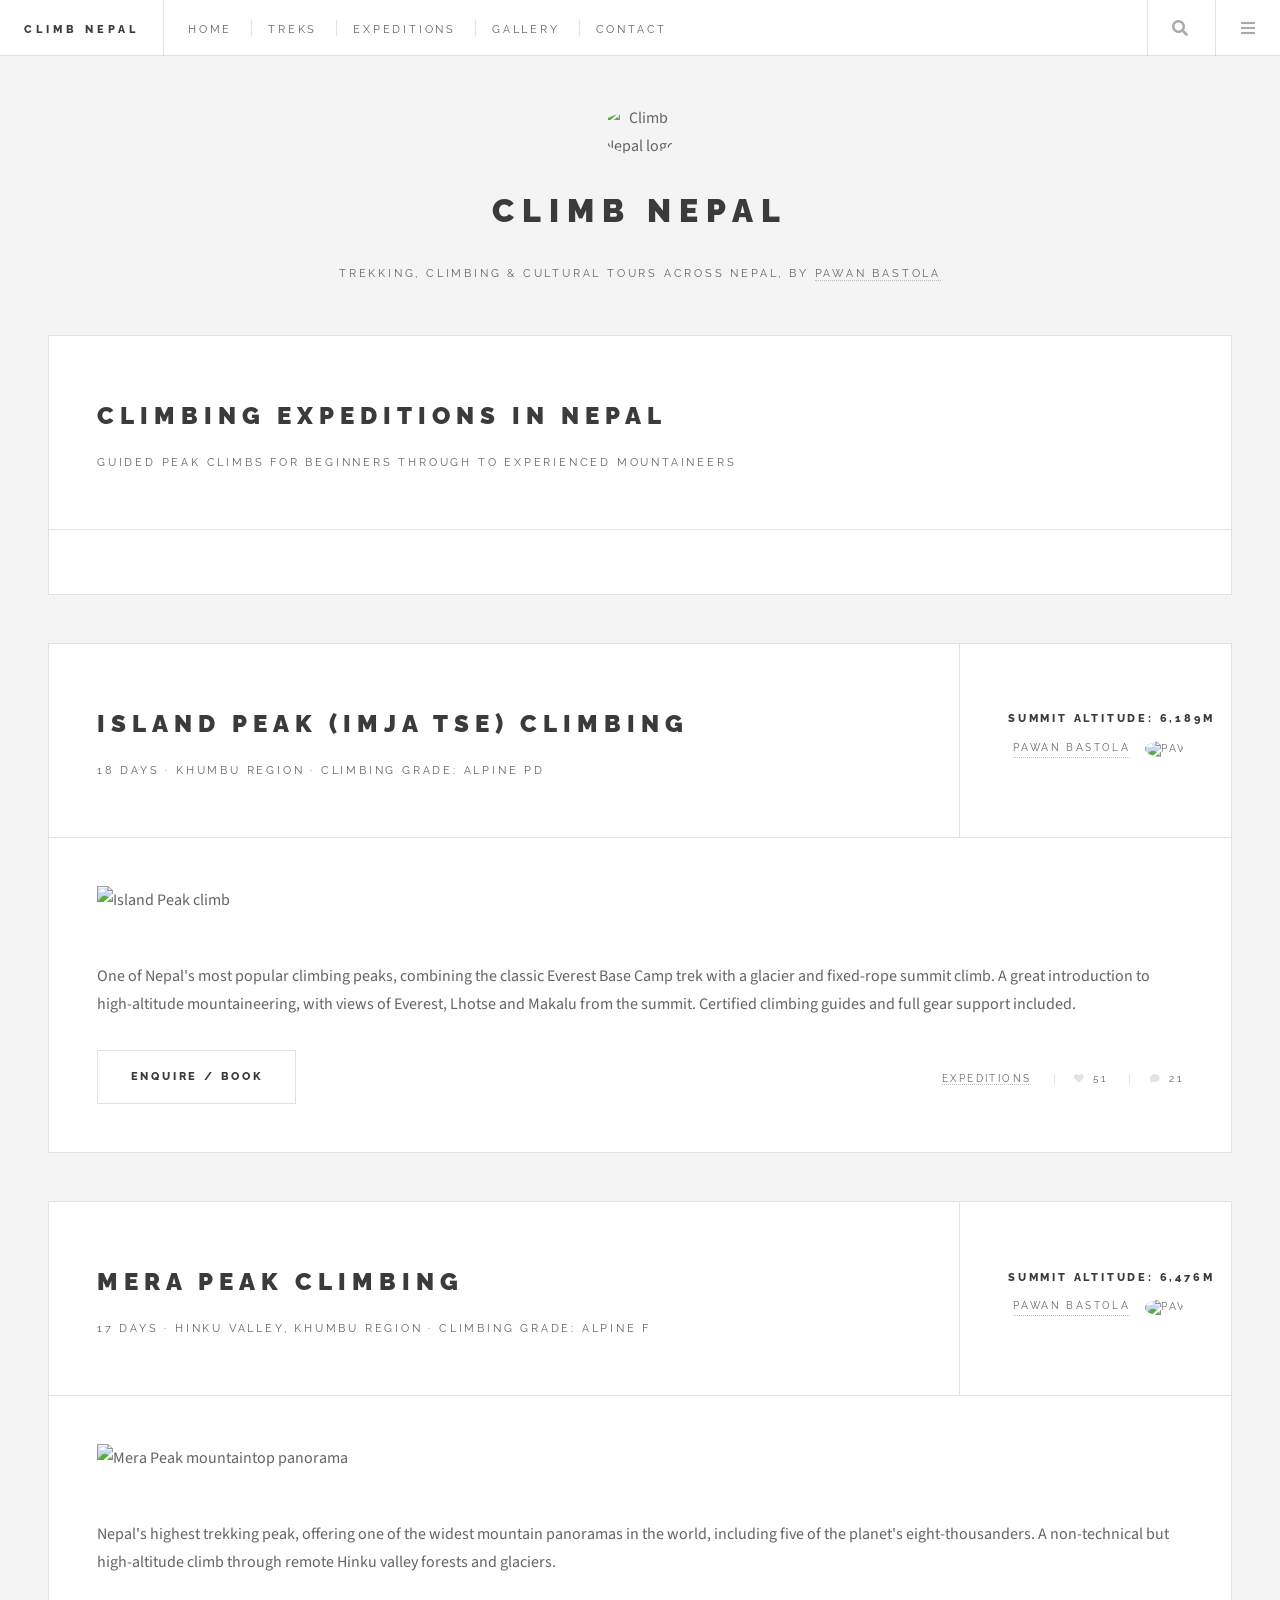
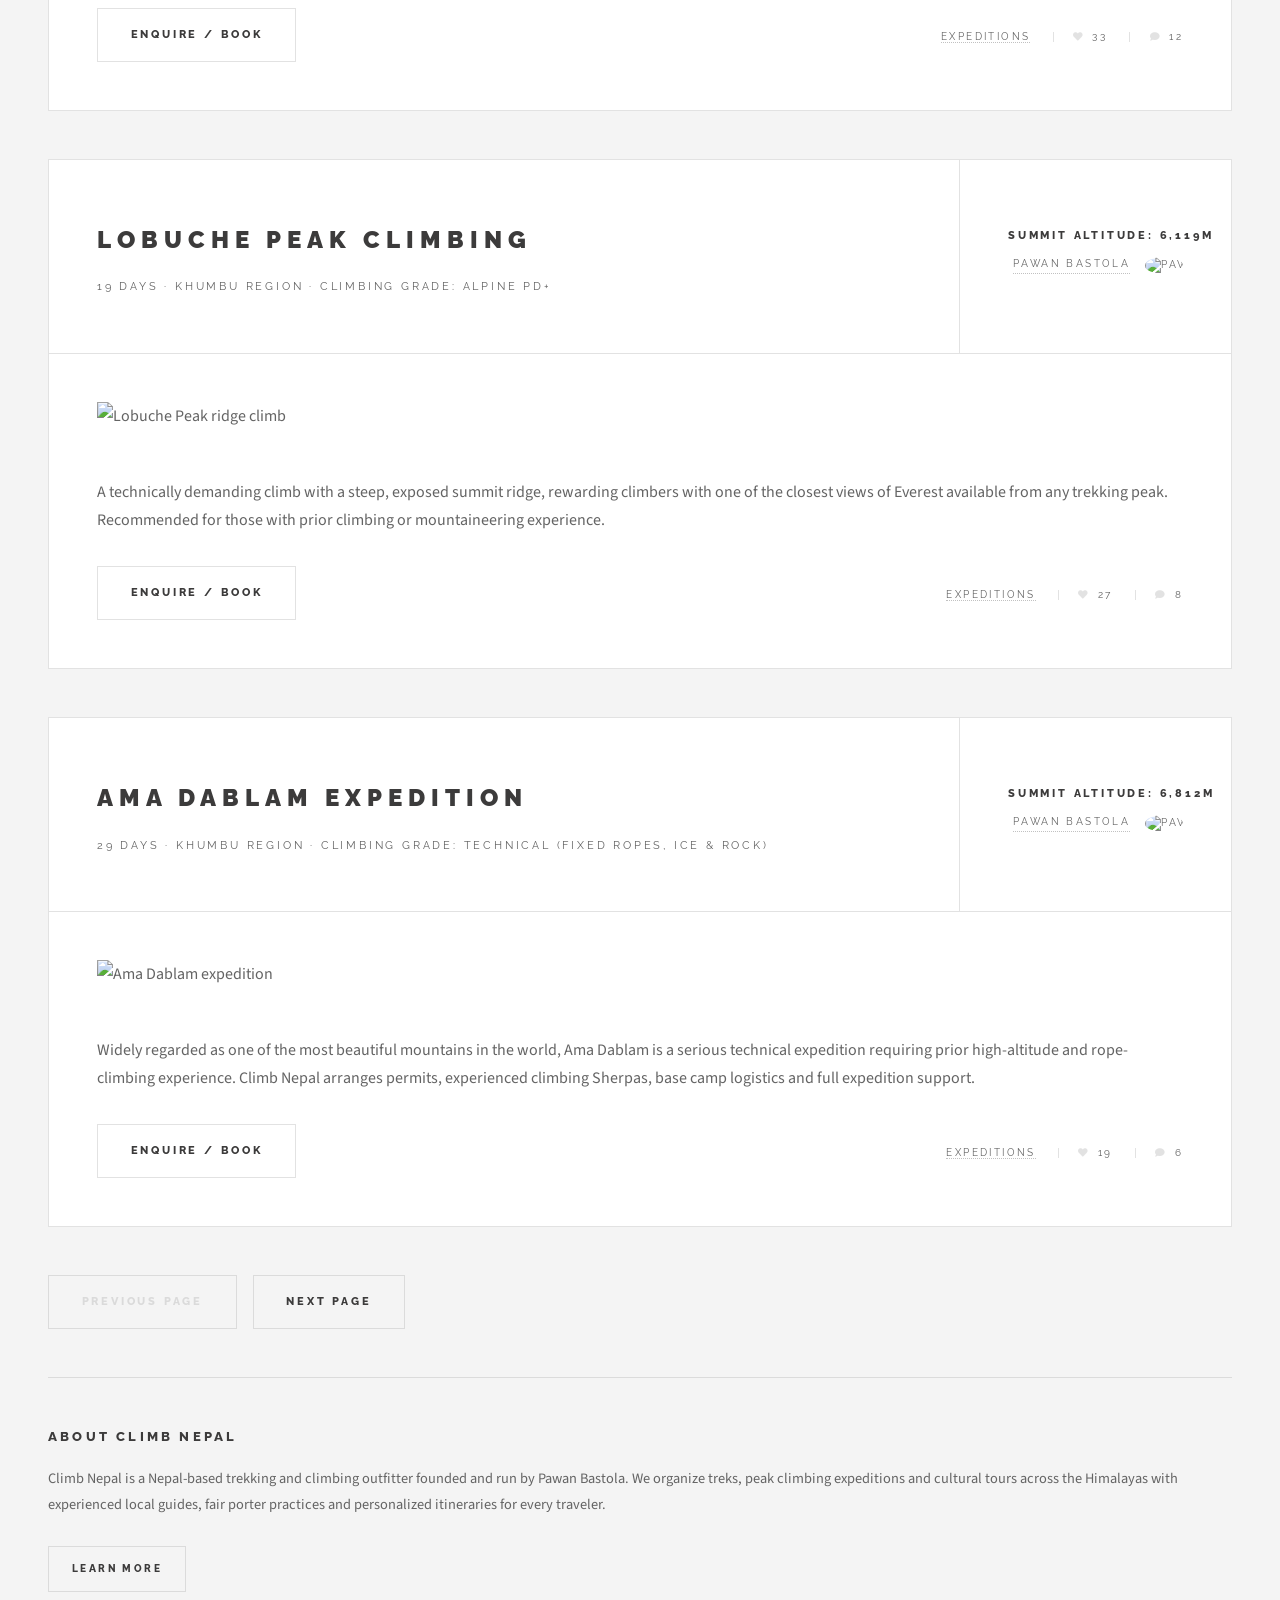
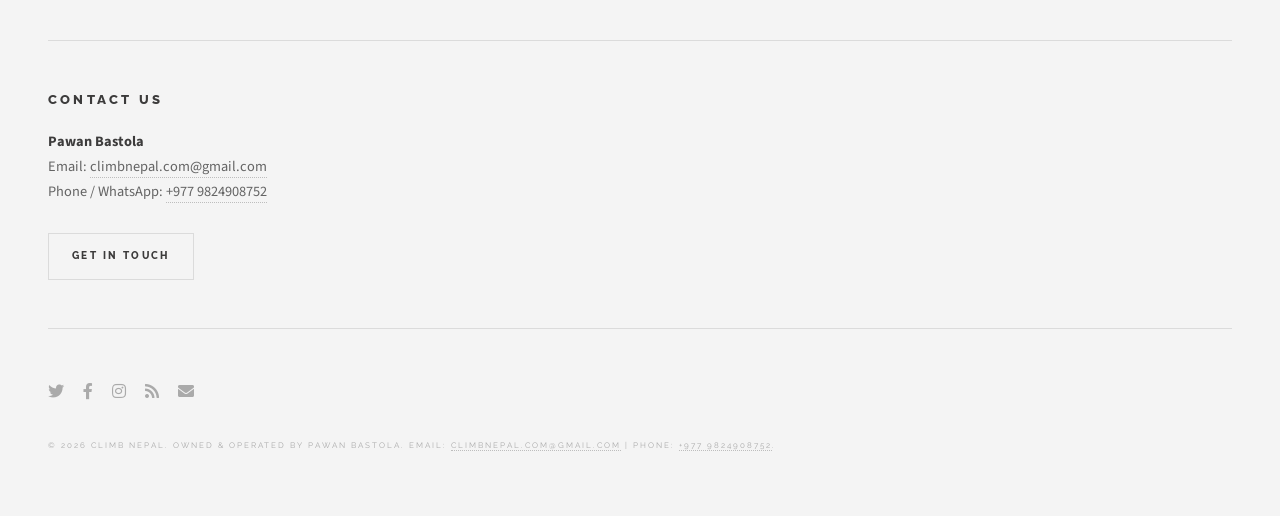
==== commit 4410fe4e: "added image" ====
--- a/expeditions.html
+++ b/expeditions.html
@@ -113,11 +113,11 @@
 					</div>
 					<div class="meta">
 						<time class="published" datetime="2026-04-05">Summit altitude: 6,189m</time>
-						<a href="#" class="author"><span class="name">Pawan Bastola</span><img src="images/avatar.jpg"
-								alt="" /></a>
-					</div>
-				</header>
-				<a href="single.html" class="image featured"><img src="images/pic03.jpg" alt="" /></a>
+						<a href="#" class="author"><span class="name">Pawan Bastola</span><img src="https://images.unsplash.com/photo-1500648767791-00dcc994a43e?auto=format&fit=crop&w=300&q=80"
+								alt="Pawan Bastola" /></a>
+					</div>
+				</header>
+				<a href="single.html" class="image featured"><img src="https://images.unsplash.com/photo-1519681393784-d120267933ba?auto=format&fit=crop&w=1200&q=80" alt="Island Peak climb" /></a>
 				<p>One of Nepal's most popular climbing peaks, combining the classic Everest Base Camp trek with a
 					glacier and fixed-rope summit climb. A great introduction to high-altitude mountaineering, with
 					views of Everest, Lhotse and Makalu from the summit. Certified climbing guides and full gear
@@ -143,11 +143,11 @@
 					</div>
 					<div class="meta">
 						<time class="published" datetime="2026-01-18">Summit altitude: 6,476m</time>
-						<a href="#" class="author"><span class="name">Pawan Bastola</span><img src="images/avatar.jpg"
-								alt="" /></a>
-					</div>
-				</header>
-				<a href="single.html" class="image featured"><img src="images/pic11.jpg" alt="" /></a>
+						<a href="#" class="author"><span class="name">Pawan Bastola</span><img src="https://images.unsplash.com/photo-1500648767791-00dcc994a43e?auto=format&fit=crop&w=300&q=80"
+								alt="Pawan Bastola" /></a>
+					</div>
+				</header>
+				<a href="single.html" class="image featured"><img src="https://images.unsplash.com/photo-1464822759023-fed622ff2c3b?auto=format&fit=crop&w=1200&q=80" alt="Mera Peak mountaintop panorama" /></a>
 				<p>Nepal's highest trekking peak, offering one of the widest mountain panoramas in the world,
 					including five of the planet's eight-thousanders. A non-technical but high-altitude climb
 					through remote Hinku valley forests and glaciers.</p>
@@ -172,11 +172,11 @@
 					</div>
 					<div class="meta">
 						<time class="published" datetime="2026-03-12">Summit altitude: 6,119m</time>
-						<a href="#" class="author"><span class="name">Pawan Bastola</span><img src="images/avatar.jpg"
-								alt="" /></a>
-					</div>
-				</header>
-				<a href="single.html" class="image featured"><img src="images/pic09.jpg" alt="" /></a>
+						<a href="#" class="author"><span class="name">Pawan Bastola</span><img src="https://images.unsplash.com/photo-1500648767791-00dcc994a43e?auto=format&fit=crop&w=300&q=80"
+								alt="Pawan Bastola" /></a>
+					</div>
+				</header>
+				<a href="single.html" class="image featured"><img src="https://images.unsplash.com/photo-1500530855697-b586d89ba3ee?auto=format&fit=crop&w=1200&q=80" alt="Lobuche Peak ridge climb" /></a>
 				<p>A technically demanding climb with a steep, exposed summit ridge, rewarding climbers with one of
 					the closest views of Everest available from any trekking peak. Recommended for those with prior
 					climbing or mountaineering experience.</p>
@@ -201,11 +201,11 @@
 					</div>
 					<div class="meta">
 						<time class="published" datetime="2026-09-15">Summit altitude: 6,812m</time>
-						<a href="#" class="author"><span class="name">Pawan Bastola</span><img src="images/avatar.jpg"
-								alt="" /></a>
-					</div>
-				</header>
-				<a href="single.html" class="image featured"><img src="images/pic12.jpg" alt="" /></a>
+						<a href="#" class="author"><span class="name">Pawan Bastola</span><img src="https://images.unsplash.com/photo-1500648767791-00dcc994a43e?auto=format&fit=crop&w=300&q=80"
+								alt="Pawan Bastola" /></a>
+					</div>
+				</header>
+				<a href="single.html" class="image featured"><img src="https://images.unsplash.com/photo-1501785888041-af3ef285b470?auto=format&fit=crop&w=1200&q=80" alt="Ama Dablam expedition" /></a>
 				<p>Widely regarded as one of the most beautiful mountains in the world, Ama Dablam is a serious
 					technical expedition requiring prior high-altitude and rope-climbing experience. Climb Nepal
 					arranges permits, experienced climbing Sherpas, base camp logistics and full expedition support.</p>
@@ -234,7 +234,7 @@
 
 			<!-- Intro -->
 			<section id="intro">
-				<a href="index.html" class="logo"><img src="images/logo.jpg" alt="Climb Nepal logo" /></a>
+				<a href="index.html" class="logo"><img src="https://images.unsplash.com/photo-1464822759023-fed622ff2c3b?auto=format&fit=crop&w=600&q=80" alt="Climb Nepal logo" /></a>
 				<header>
 					<h2>Climb Nepal</h2>
 					<p>Trekking, climbing &amp; cultural tours across Nepal, by <a href="contact.html">Pawan Bastola</a></p>
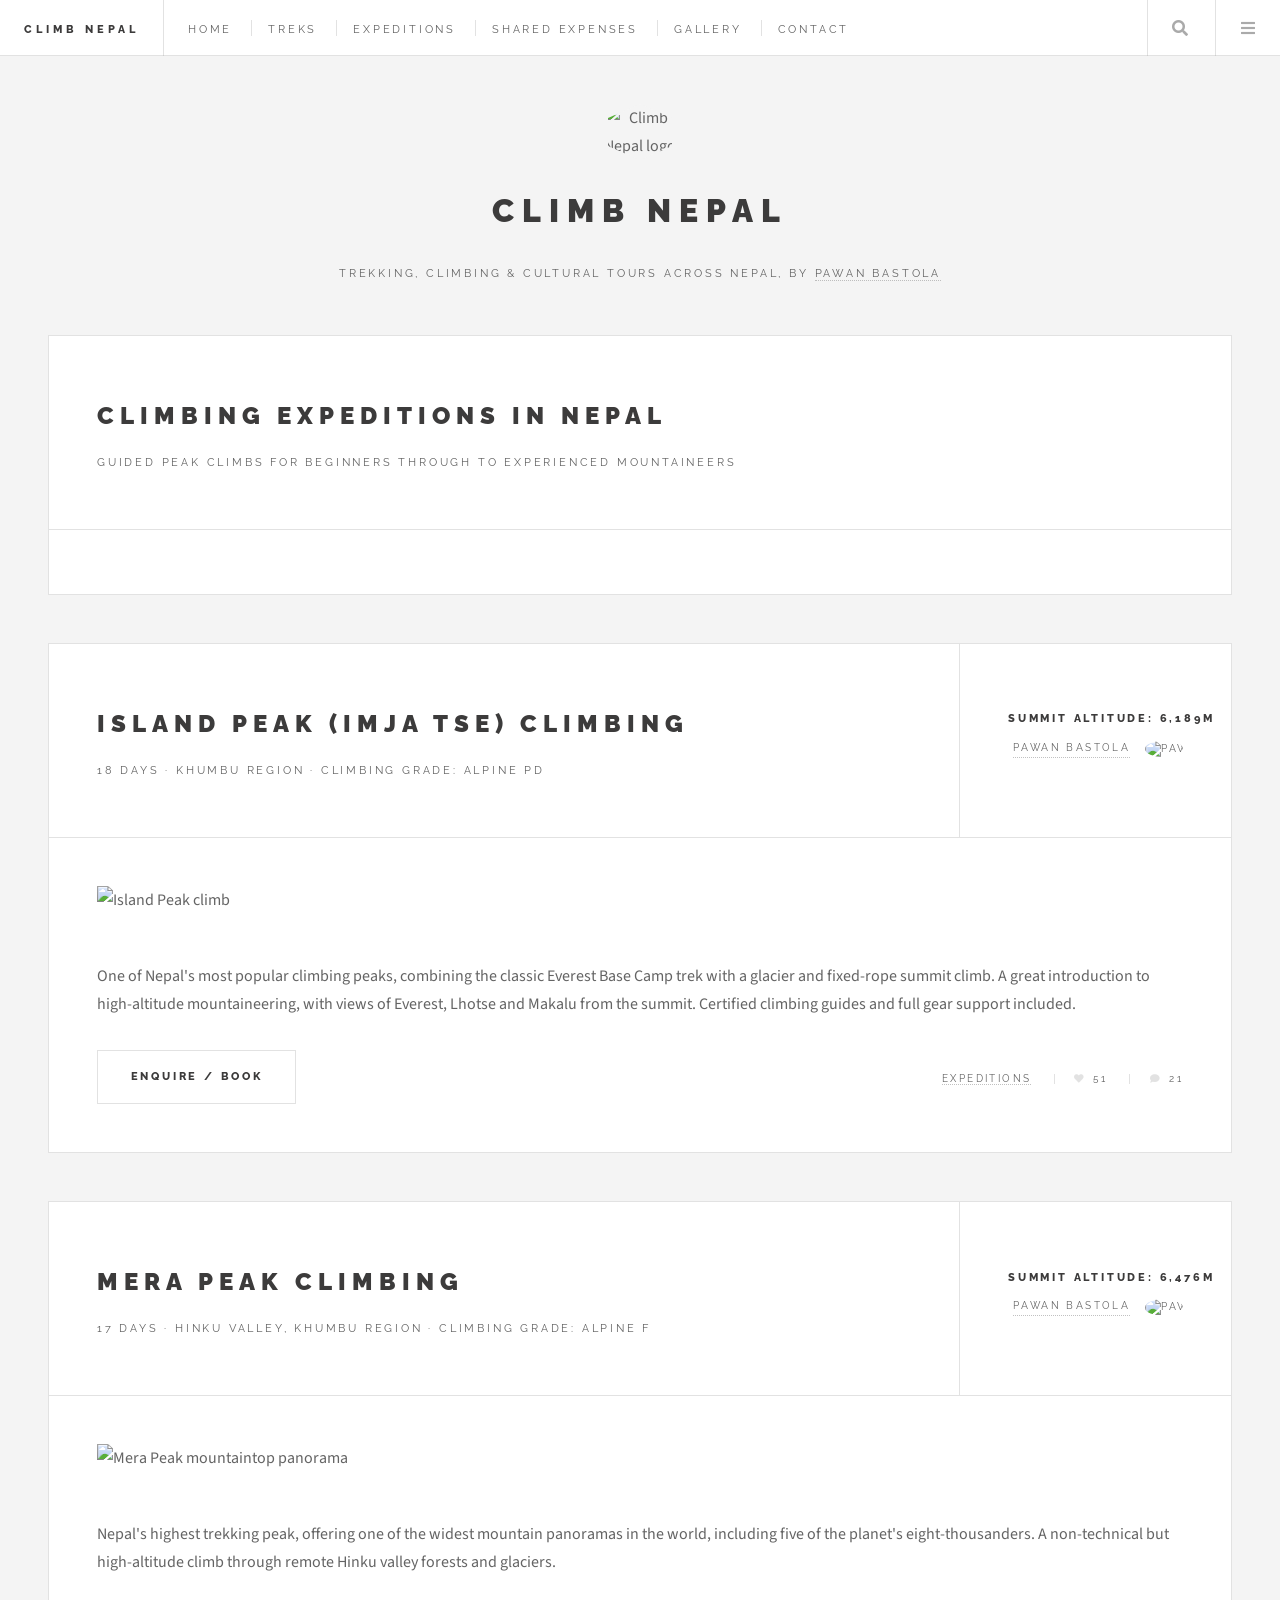
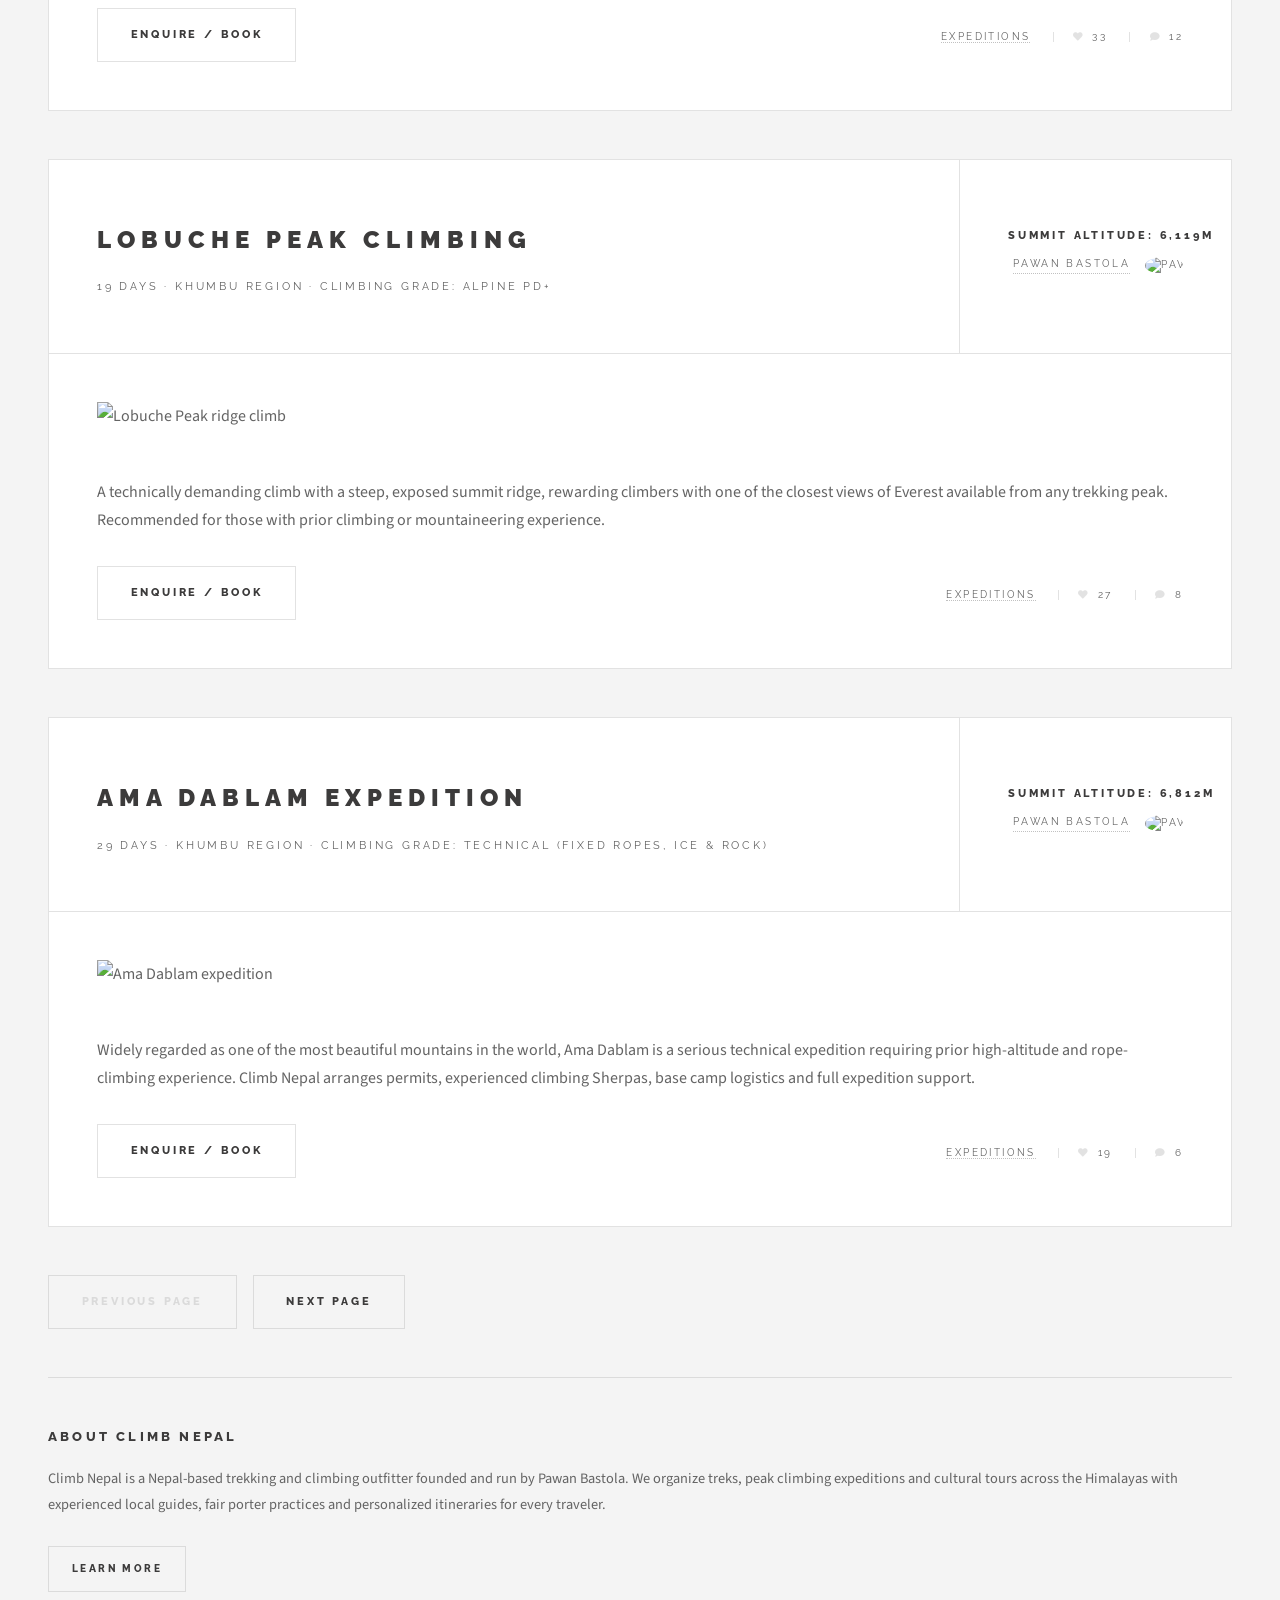
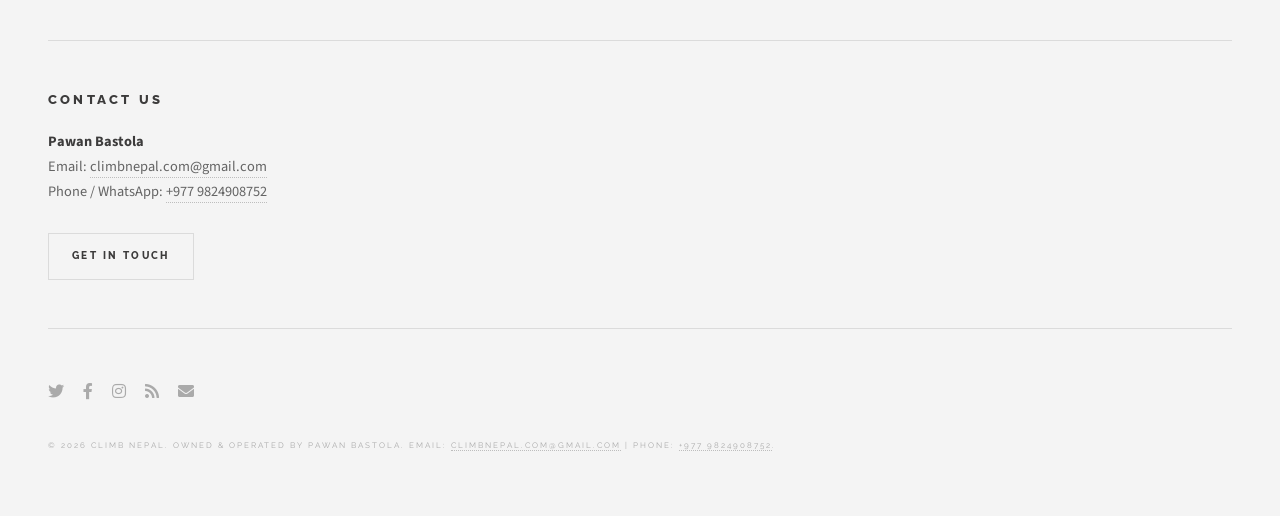
==== commit 71fb5061: "added the feature for budget and expenses split" ====
--- a/expeditions.html
+++ b/expeditions.html
@@ -23,6 +23,7 @@
 					<li><a href="index.html">Home</a></li>
 					<li><a href="treks.html">Treks</a></li>
 					<li><a href="expeditions.html" class="active">Expeditions</a></li>
+					<li><a href="shared-expenses.html">Shared Expenses</a></li>
 					<li><a href="gallery.html">Gallery</a></li>
 					<li><a href="contact.html">Contact</a></li>
 				</ul>
@@ -65,6 +66,12 @@
 						<a href="expeditions.html">
 							<h3>Peak Climbing</h3>
 							<p>Guided climbs on Nepal's trekking peaks</p>
+						</a>
+					</li>
+					<li>
+						<a href="shared-expenses.html">
+							<h3>Shared Expenses</h3>
+							<p>Track trip spending, balances and repayments</p>
 						</a>
 					</li>
 					<li>
